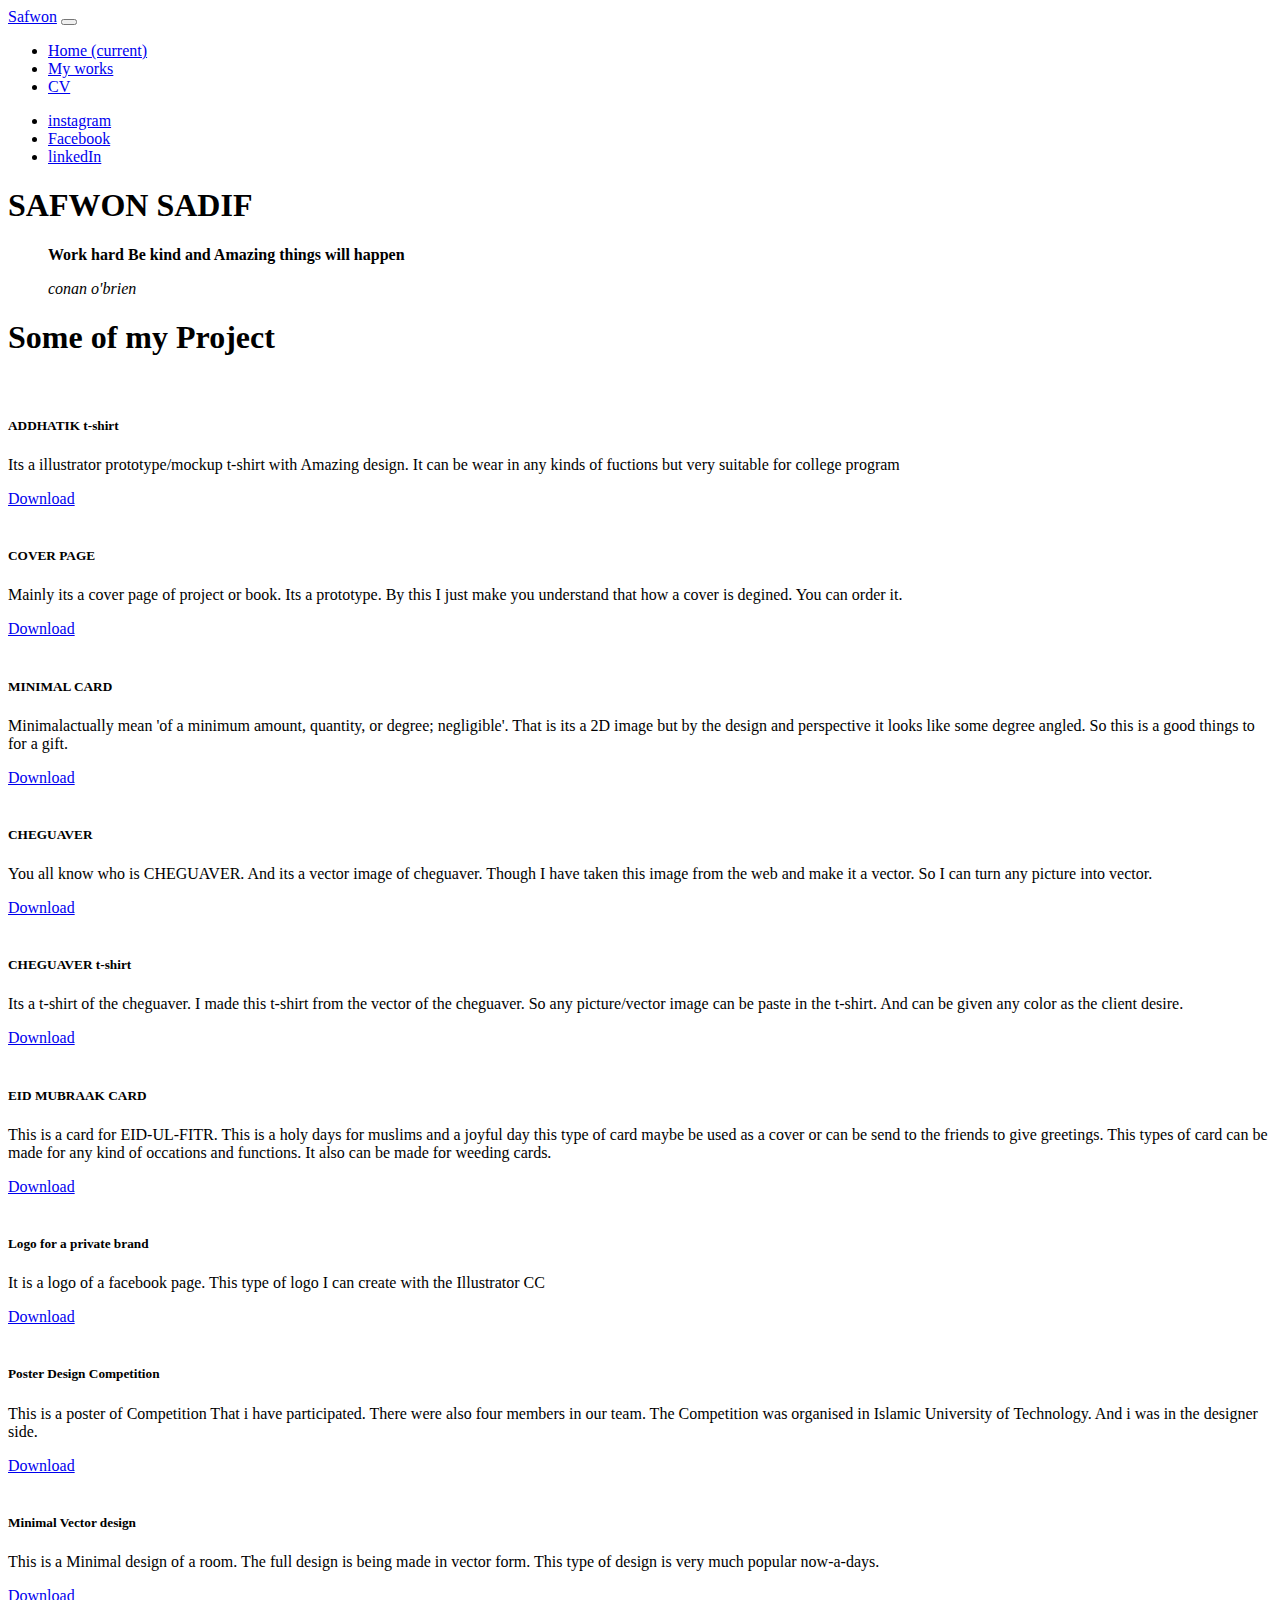
==== main.html @ c3ce4a10 "changed the route of html" ====
<!Doctype html>
<html lang="en">

<head>
    <meta charset="utf-8">
    <meta name="viewport" content="width=device-width, initial-scale=1, shrink-to-fit=no">

    <link rel="stylesheet" type="text/css" href="./css/bootstrap.min.css">
    <script src="https://kit.fontawesome.com/8b96c9defd.js" crossorigin="anonymous"></script>

    <script src="jquery-3.4.1.min.js"></script>
    <script src="./js/bootstrap.js"></script>
    <link rel="stylesheet" type="text/css" href="main_css.css">




    <title>main</title>
</head>

<body>
    <nav class="navbar navbar-expand-sm navbar-dark bg-dark">
        <div class="container">

            <a class="navbar-brand " href="#"><i class="fas fa-pen-nib pr-2"></i></i>Safwon</a>
            <button class="navbar-toggler" type="button" data-toggle="collapse" data-target="#navbarSupportedContent"
                aria-controls="navbarSupportedContent" aria-expanded="true" aria-label="Toggle navigation">
                <span class="navbar-toggler-icon"></span>
            </button>

            <div class="collapse navbar-collapse" id="navbarSupportedContent">
                <ul class="navbar-nav mr-auto">
                    <li class="nav-item">
                        <a class="nav-link" href="index.html">Home <span class="sr-only">(current)</span></a>
                    </li>
                    <li class="nav-item active">
                        <a class="nav-link" href="#"></span>My works</a>
                    </li>
                    <li class="nav-item ">
                        <a class="nav-link" href="my_cv.html"></span>CV</a>
                    </li>



                </ul>
                <ul class="navbar-nav  justify-content-end">
                    <li class="nav-item">
                        <a href="https://www.instagram.com/safwon_sadif/"
                            class="btn btn-danger btn-sm active mr-2 mb-2">instagram</a>
                    </li>
                    <li class="nav-item">
                        <a href="https://www.facebook.com/safwon.sadif" class="btn btn-primary btn-sm active mr-2 mb-2"
                            aria-pressed="true">Facebook
                        </a>
                    </li>
                    <li class="nav-item">
                        <a href="https://www.linkedin.com/in/safwon-sadif-aa7b77179"
                            class="btn btn-info btn-sm active">linkedIn</a>
                    </li>

                </ul>


            </div>
    </nav>

    <section id="header" class="jumbotron text-center ">
        <h1 class="display-3 ">SAFWON SADIF</h1>

        <blockquote class="blockquote text-center">
            <p class="mb-0 "> <b>Work hard Be kind and Amazing things will happen</b> </p>
            <footer class="blockquote-footer"> <cite title="Source Title">conan o'brien</cite>
            </footer>
        </blockquote>
    </section>
    <div class="container">
        <h1 class="text-center marg text-info ">Some of my Project</h1>

    </div>

    <section>
        <div class="container">
            <div class="row" id="flex">
                <div class="col-lg-4 mb-3">
                    <div class="card">
                        <img class="card-img-top" src="./illustrator/Addhatik black.png" alt="">

                        <div class="card-body">
                            <h5 class="card-title bg-warning">ADDHATIK t-shirt</h5>
                            <p class="card-text">Its a illustrator prototype/mockup t-shirt with Amazing design. It can
                                be
                                wear in any kinds of fuctions but very suitable for college program </p>
                            <a href="./illustrator/Addhatik black.png" class=" btn btn-outline-success btn-sm"
                                download="Addhatik black">Download</a>
                            <a href="#" class="btn btn-outline-danger "><i class="far fa-heart"></i></a>
                        </div>
                    </div>
                </div>
                <div class="col-lg-4 mb-3">
                    <div class="card">
                        <img class=" card-img-top" src="./illustrator/cover.jpg" alt="">
                        <div class="card-body">
                            <h5 class="card-title bg-warning">COVER PAGE</h5>
                            <p class="card-text"> Mainly its a cover page of project or book. Its a prototype. By this I
                                just make you
                                understand that how a cover is degined. You can order it. </p>
                            <a href="./illustrator/cover.jpg" class="btn btn-outline-success btn-sm"
                                download="cover">Download</a>
                            <a href="#" class="btn btn-outline-danger "><i class="far fa-heart"></i></a>
                        </div>
                    </div>
                </div>
                <div class="col-lg-4 mb-3">
                    <div class="card">
                        <img class="card-img-top " src="./illustrator/GOOD MORNING.png" alt="">
                        <div class="card-body">
                            <h5 class="card-title bg-warning">MINIMAL CARD</h5>
                            <p class="card-text ">Minimalactually mean 'of a minimum amount, quantity, or degree;
                                negligible'. That is its a 2D
                                image but by the design and perspective it looks like some degree angled. So this is a
                                good things to for a gift.
                            </p>
                            <a href="./illustrator/GOOD MORNING.png" class="btn btn-outline-success btn-sm"
                                download="GOOD MORNING">Download</a>
                            <a href="#" class="btn btn-outline-danger "><i class="far fa-heart"></i></a>
                        </div>
                    </div>
                </div>
                <div class="col-lg-4 mb-3">
                    <div class="card">
                        <img class="card-img-top " src="./illustrator/che guavar.png" alt="">
                        <div class="card-body">
                            <h5 class="card-title bg-warning">CHEGUAVER</h5>
                            <p class="card-text">You all know who is CHEGUAVER. And its a vector image of cheguaver.
                                Though I have taken
                                this image from the web and make it a vector. So I can turn any picture into vector.
                            </p>
                            <a href="./illustrator/che guavar.png" class="btn btn-outline-success btn-sm"
                                download="che guavar">Download</a>
                            <a href="#" class="btn btn-outline-danger "><i class="far fa-heart"></i></a>
                        </div>
                    </div>
                </div>
                <div class="col-lg-4 mb-3">
                    <div class="card">
                        <img class="card-img-top " src="./illustrator/White CHEGUAVER.png" alt="">
                        <div class="card-body">
                            <h5 class="card-title bg-warning">CHEGUAVER t-shirt</h5>
                            <p class="card-text"> Its a t-shirt of the cheguaver. I made this t-shirt from the vector of
                                the cheguaver.
                                So any picture/vector image can be paste in the t-shirt. And can be given any color as
                                the client desire. </p>
                            <a href="./illustrator/White CHEGUAVER.png" class="btn btn-outline-success btn-sm"
                                download="White CHEGUAVER">Download</a>
                            <a href="#" class="btn btn-outline-danger "><i class="far fa-heart"></i></a>
                        </div>
                    </div>
                </div>
                <div class="col-lg-4 mb-3">
                    <div class="card">
                        <img class="card-img-top " src="./illustrator/eid mubarak to all.jpg" alt="">
                        <div class="card-body">
                            <h5 class="card-title bg-warning">EID MUBRAAK CARD</h5>
                            <p class="card-text">This is a card for EID-UL-FITR. This is a holy days for muslims and a
                                joyful day
                                this type of card maybe be used as a cover or can be send to the friends to give
                                greetings. This types of card can be made for any kind of occations and functions. It
                                also can
                                be made for weeding cards. </p>
                            <a href="./illustrator/eid mubarak to all.jpg" class="btn btn-outline-success btn-sm"
                                download="Eid mubarak">Download</a>
                            <a href="#" class="btn btn-outline-danger "><i class="far fa-heart"></i></a>
                        </div>
                    </div>
                </div>
                <div class="col-lg-4 mb-3">
                    <div class="card">
                        <img class="card-img-top " src="./illustrator/logotech.png" alt="">
                        <div class="card-body">
                            <h5 class="card-title bg-warning">Logo for a private brand</h5>
                            <p class="card-text"> It is a logo of a facebook page.
                                This type of logo I can create with the Illustrator CC </p>
                            <a href="./illustrator/White CHEGUAVER.png" class="btn btn-outline-success btn-sm"
                                download="White CHEGUAVER">Download</a>
                            <a href="#" class="btn btn-outline-danger "><i class="far fa-heart"></i></a>
                        </div>
                    </div>
                </div>
                <div class="col-lg-4 mb-3">
                    <div class="card">
                        <img class="card-img-top " src="./illustrator/poster.jpg" alt="">
                        <div class="card-body">
                            <h5 class="card-title bg-warning">Poster Design Competition</h5>
                            <p class="card-text"> This is a poster of Competition That i have participated.
                                There were also four members in our team. The Competition was organised in
                                Islamic University of Technology. And i was in the designer side.
                            </p>
                            <a href="./illustrator/White CHEGUAVER.png" class="btn btn-outline-success btn-sm"
                                download="White CHEGUAVER">Download</a>
                            <a href="#" class="btn btn-outline-danger "><i class="far fa-heart"></i></a>
                        </div>
                    </div>
                </div>
                <div class="col-lg-4 mb-3">
                    <div class="card">
                        <img class="card-img-top " src="./illustrator/vertor_design.jpg" alt="">
                        <div class="card-body">
                            <h5 class="card-title bg-warning">Minimal Vector design</h5>
                            <p class="card-text"> This is a Minimal design of a room.
                                The full design is being made in vector form. This type of design is very much
                                popular now-a-days. </p>
                            <a href="./illustrator/White CHEGUAVER.png" class="btn btn-outline-success btn-sm"
                                download="White CHEGUAVER">Download</a>
                            <a href="#" class="btn btn-outline-danger "><i class="far fa-heart"></i></a>
                        </div>
                    </div>
                </div>


            </div>

        </div>
    </section>




    <footer class="display-7 bottomline">© 2020 | SAFWON SADIF RAHMAN</footer>

</body>

</html>
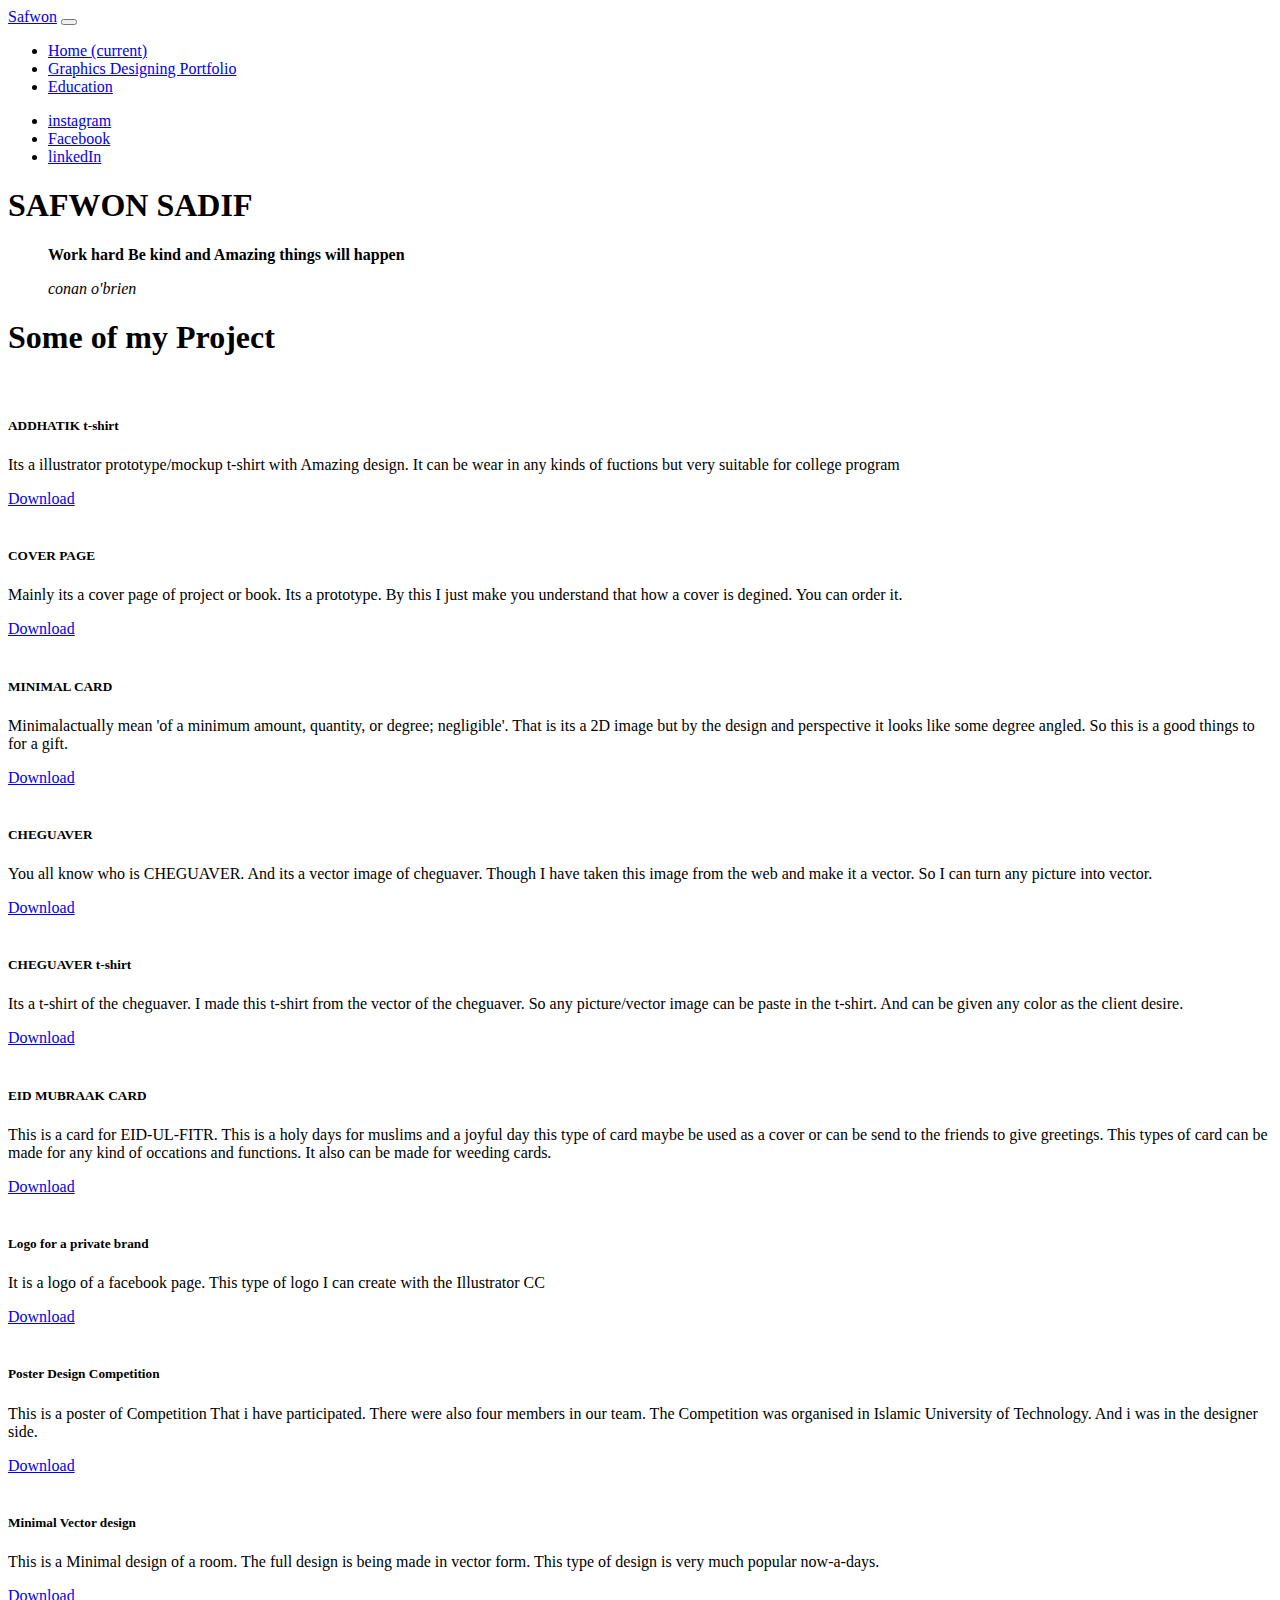
==== commit de2d7738: "Added pdf and update index page" ====
--- a/main.html
+++ b/main.html
@@ -34,10 +34,10 @@
                         <a class="nav-link" href="index.html">Home <span class="sr-only">(current)</span></a>
                     </li>
                     <li class="nav-item active">
-                        <a class="nav-link" href="#"></span>My works</a>
+                        <a class="nav-link" href="#"></span>Graphics Designing Portfolio</a>
                     </li>
                     <li class="nav-item ">
-                        <a class="nav-link" href="my_cv.html"></span>CV</a>
+                        <a class="nav-link" href="my_cv.html"></span>Education</a>
                     </li>
 
 
@@ -54,7 +54,7 @@
                         </a>
                     </li>
                     <li class="nav-item">
-                        <a href="https://www.linkedin.com/in/safwon-sadif-aa7b77179"
+                        <a href="https://www.linkedin.com/in/safwon-sadif-aa7b77179/"
                             class="btn btn-info btn-sm active">linkedIn</a>
                     </li>
 
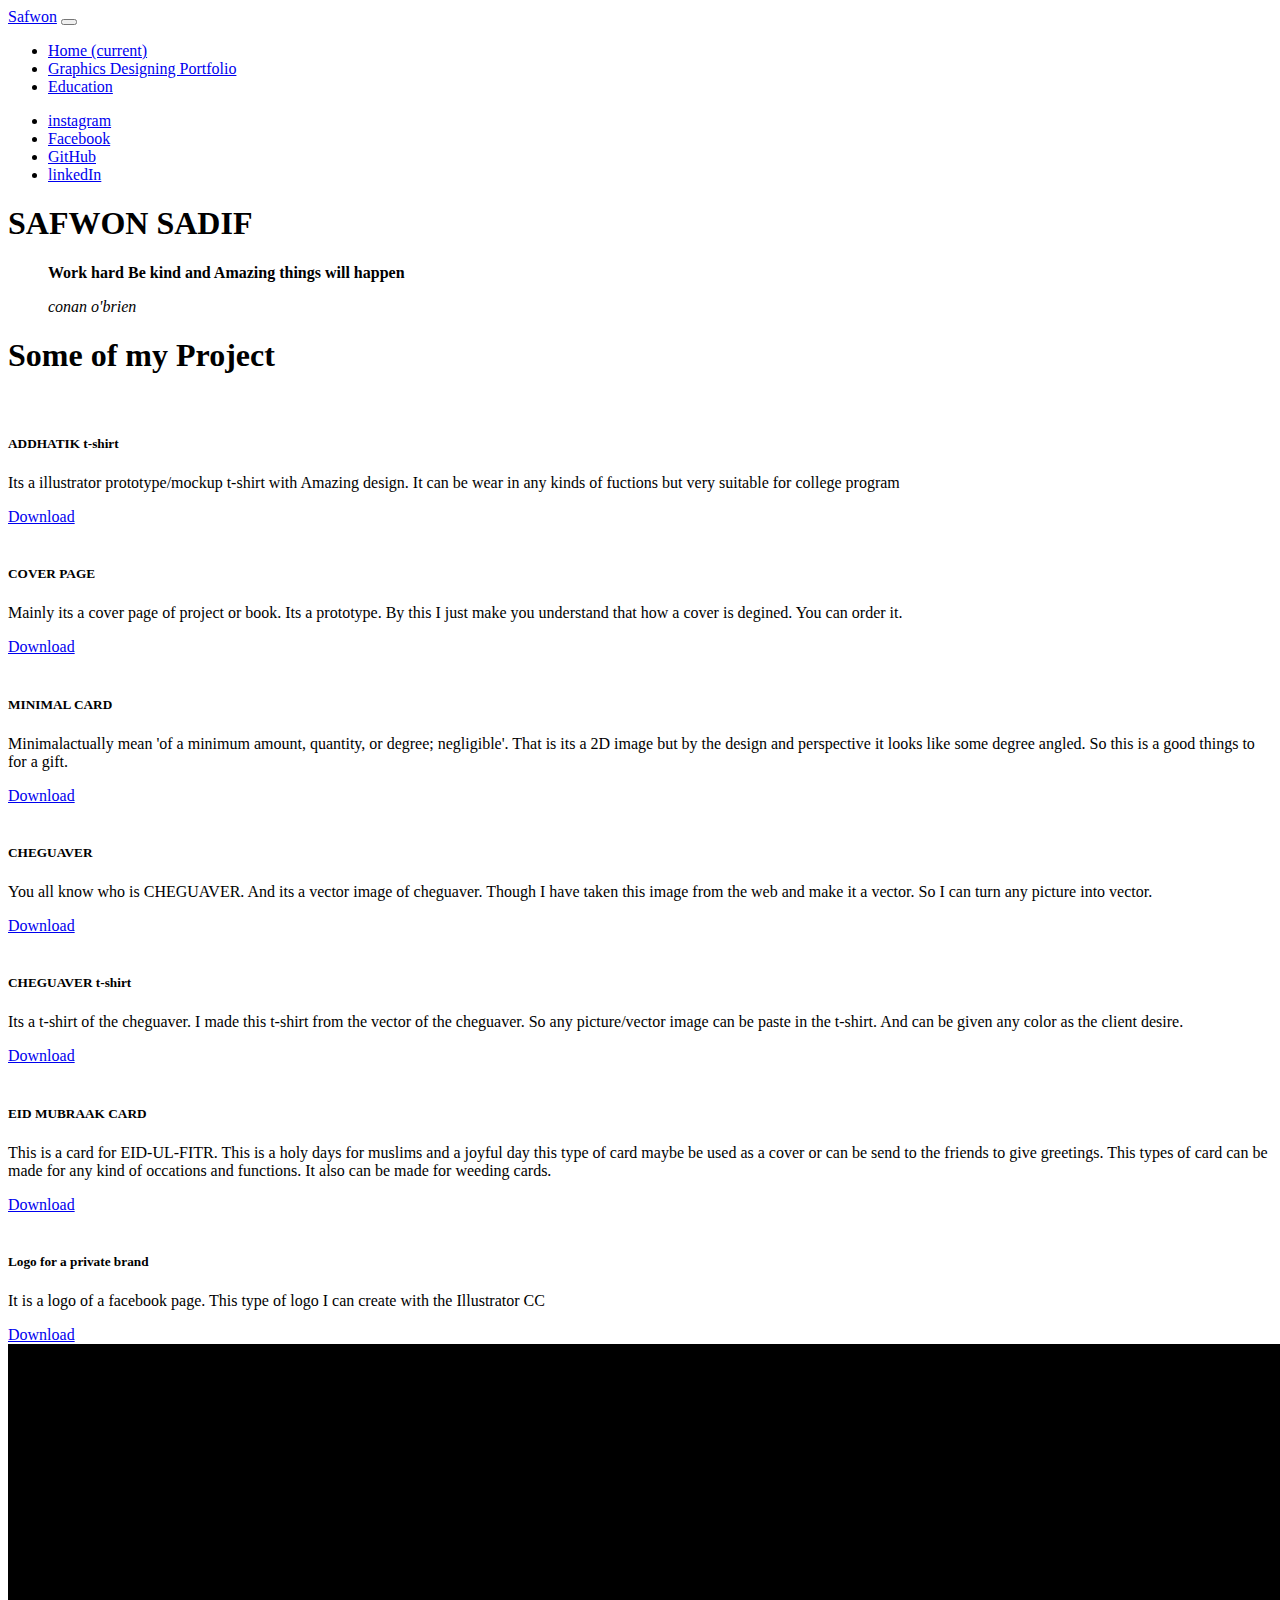
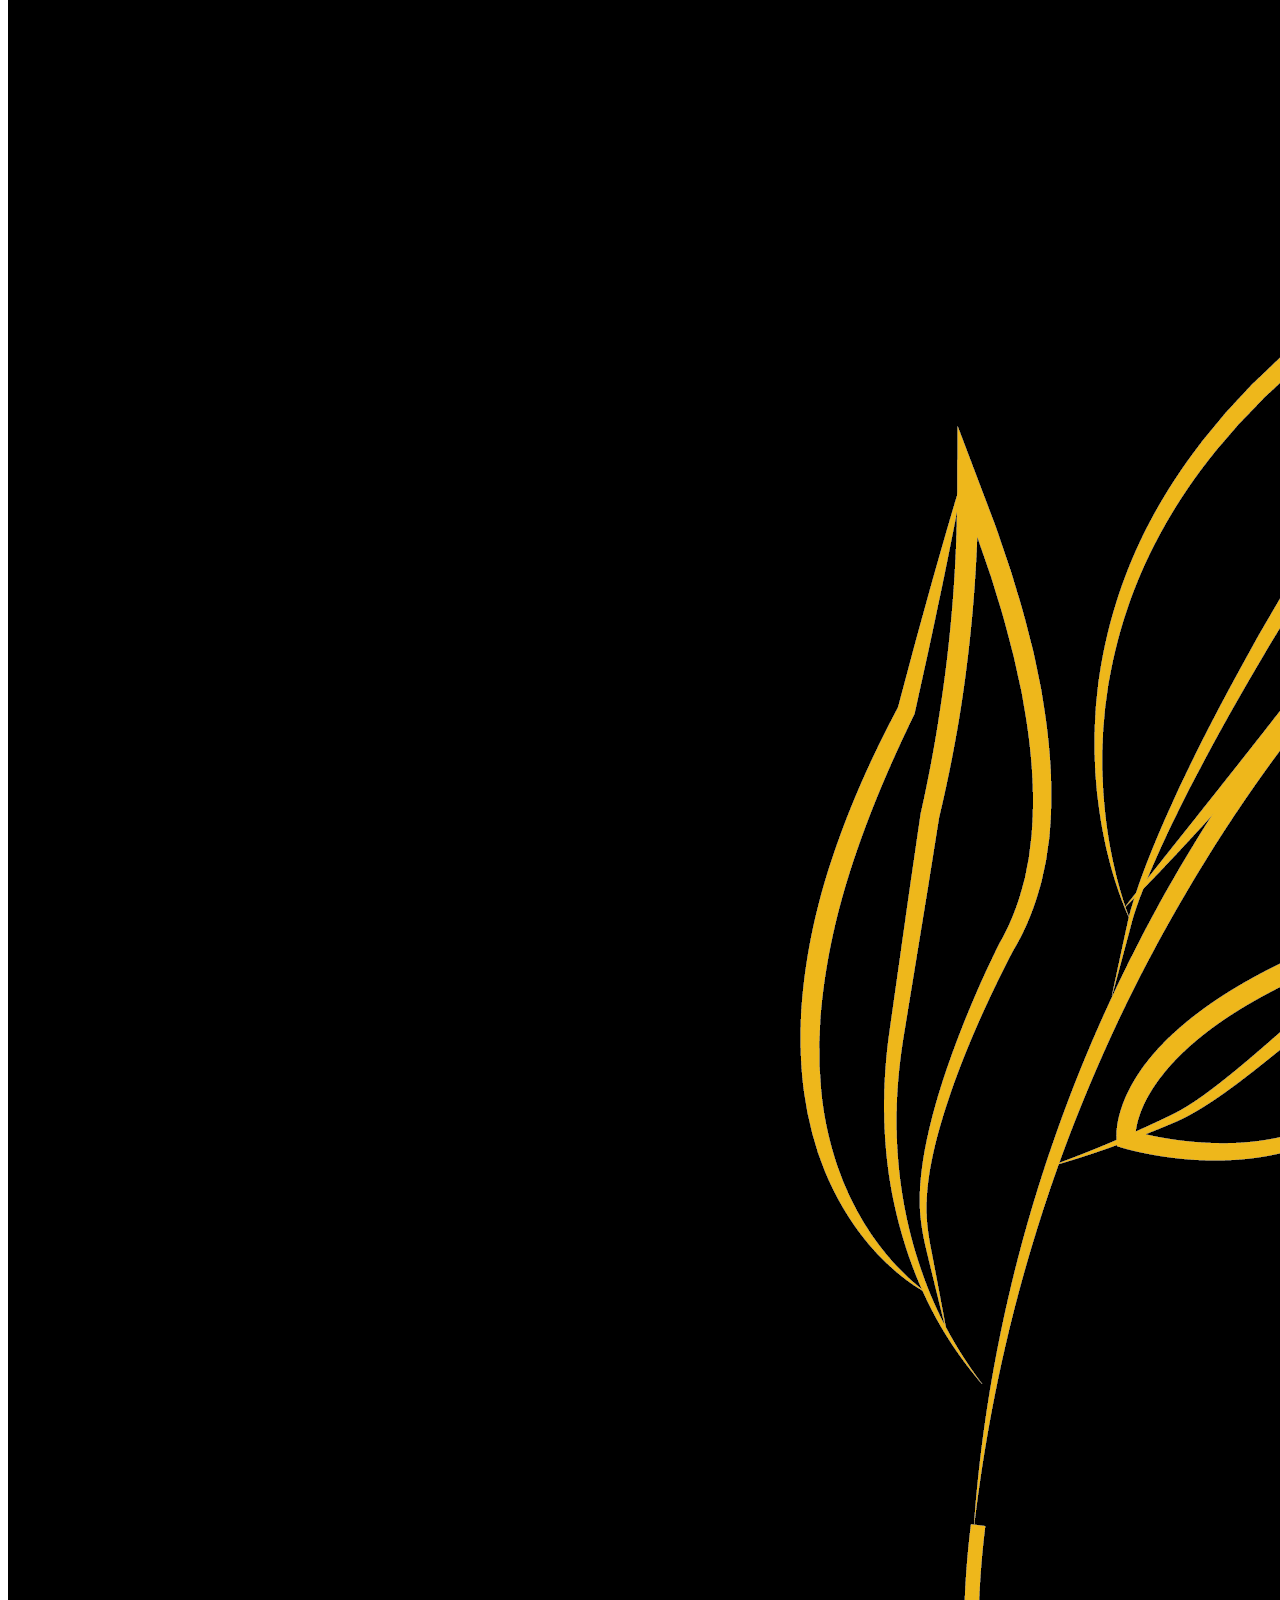
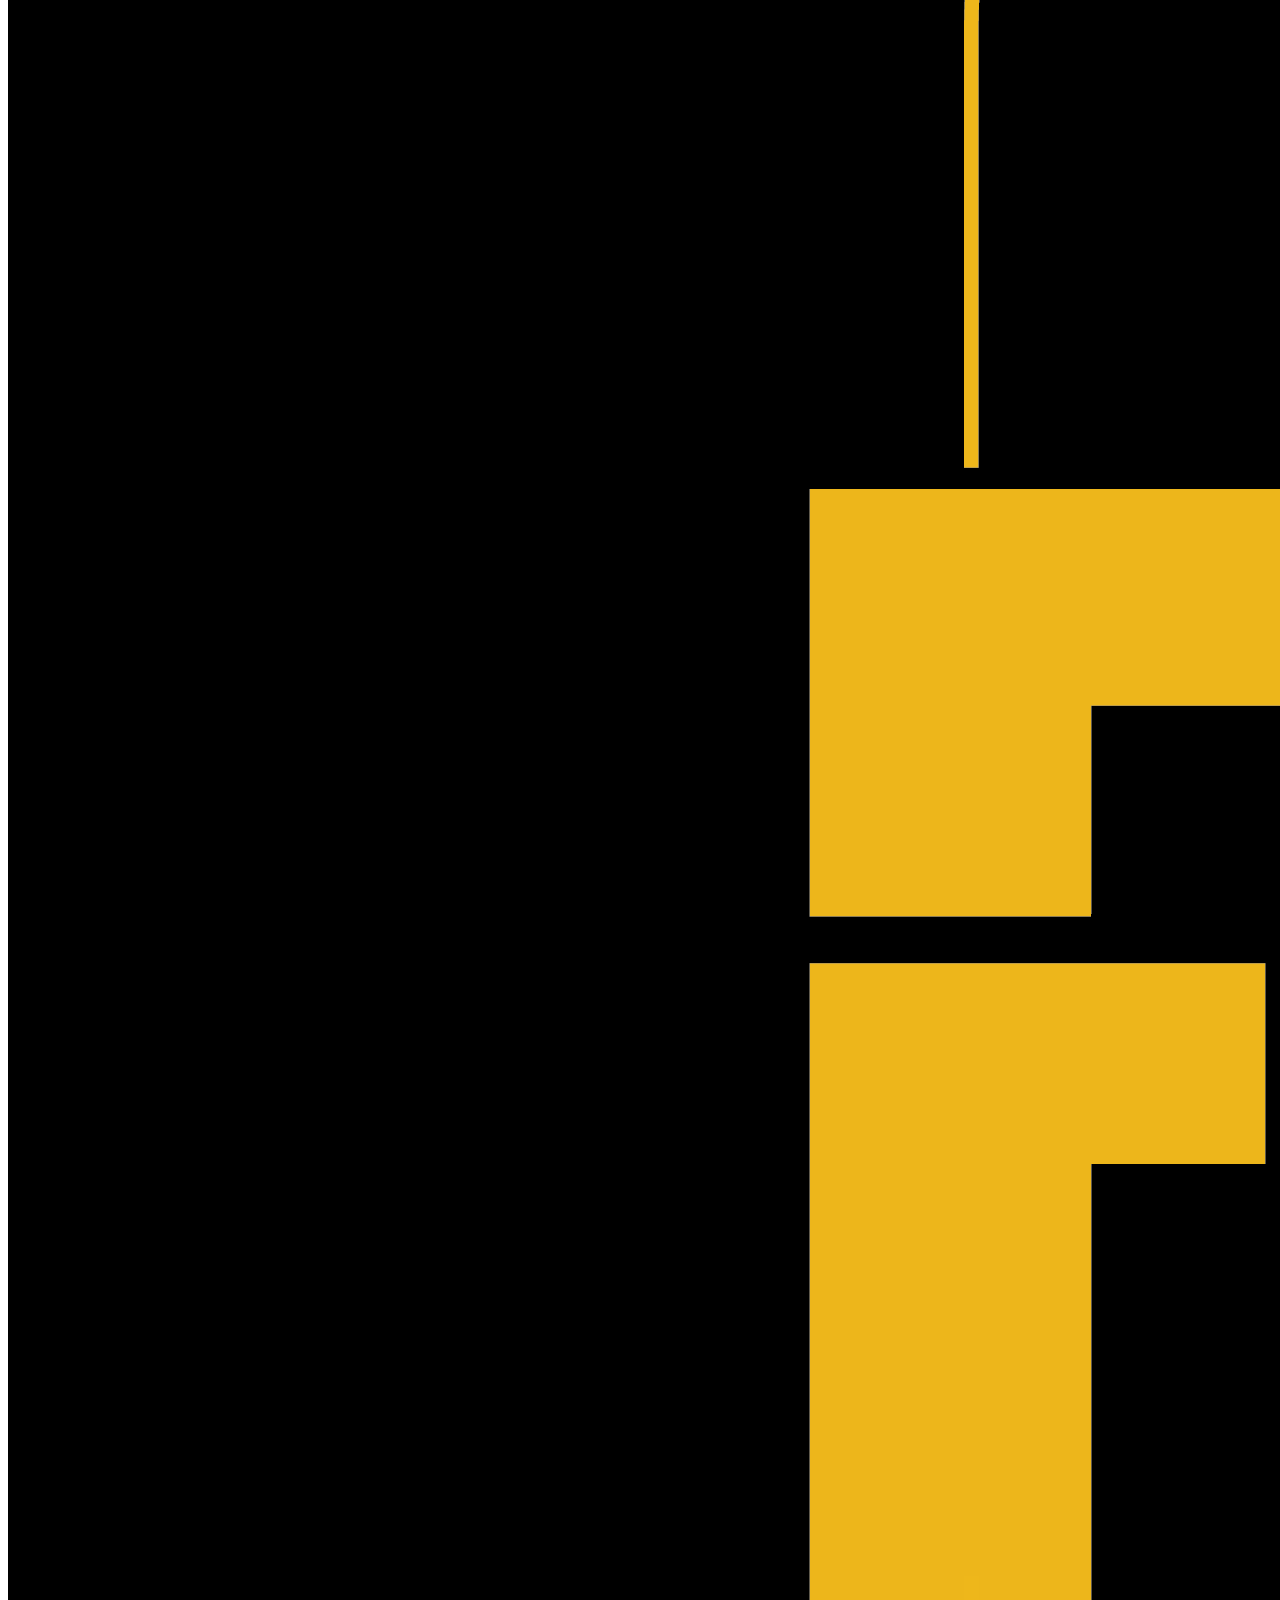
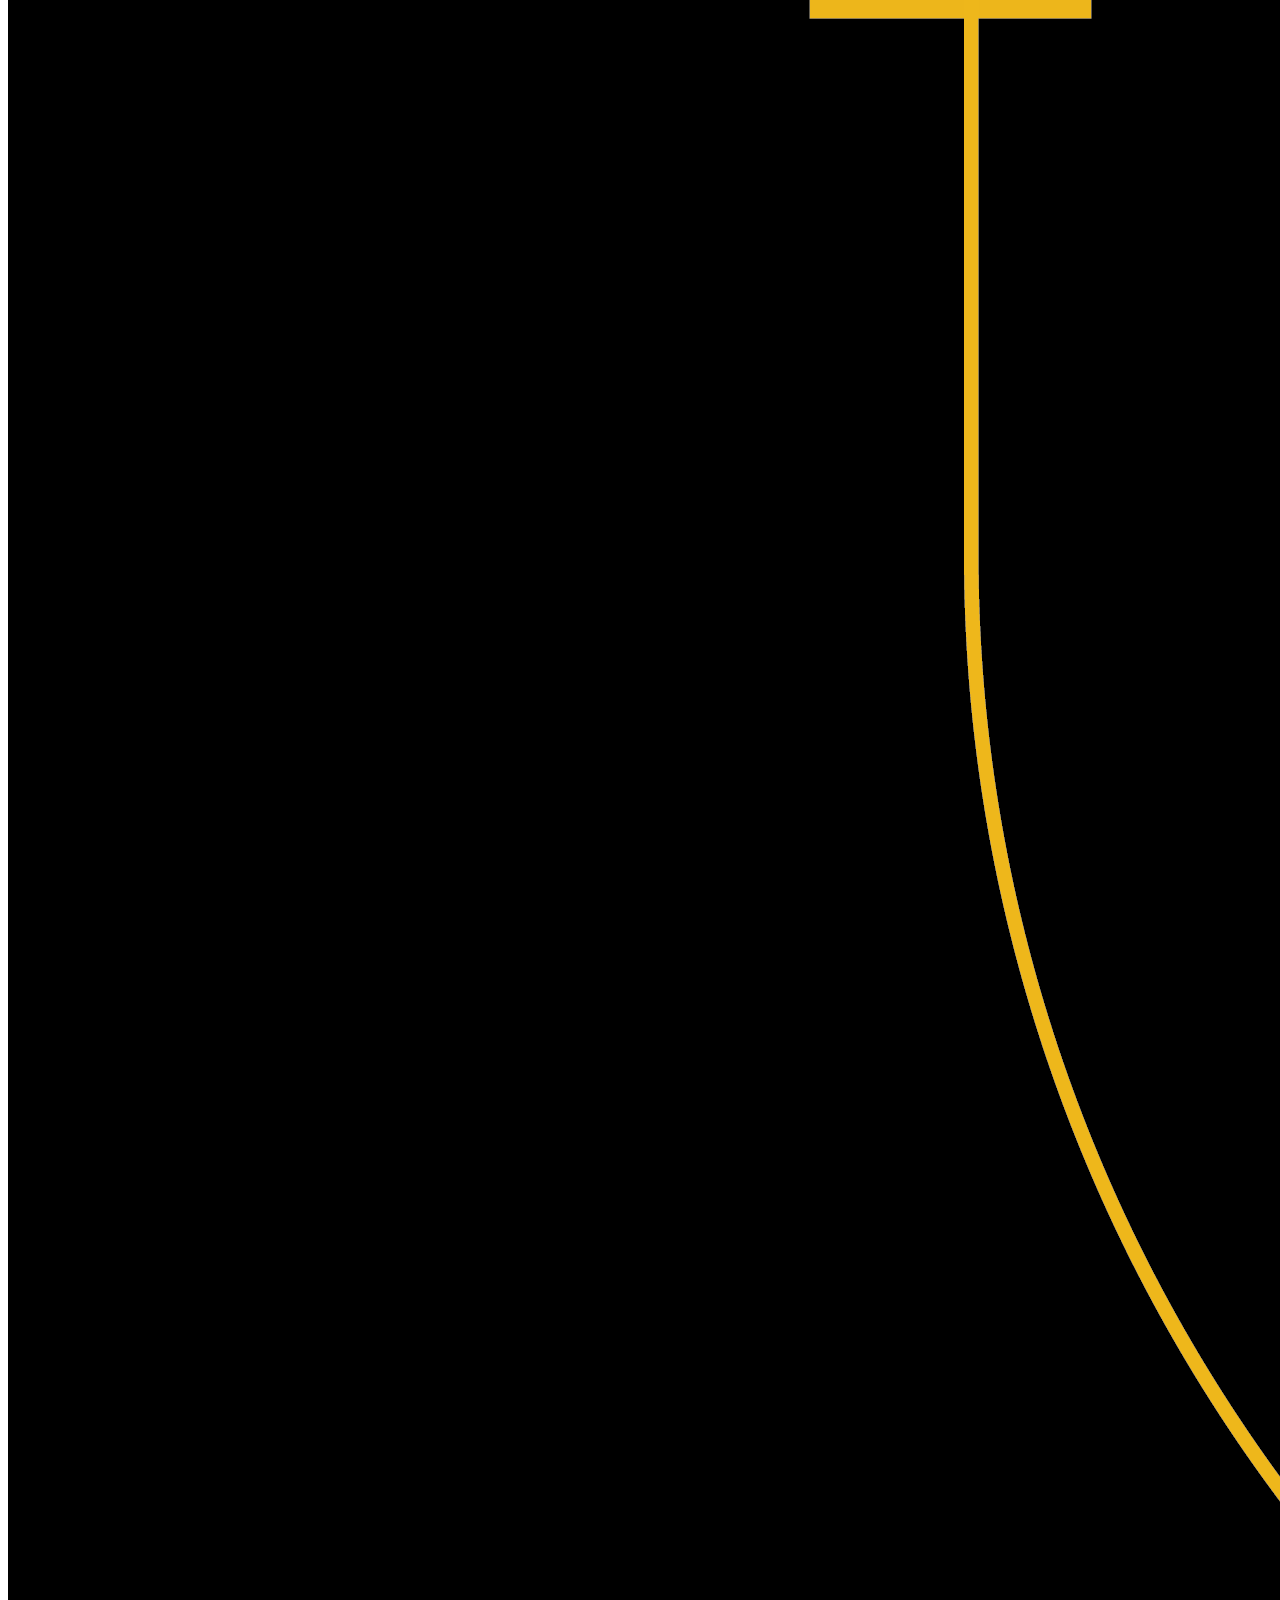
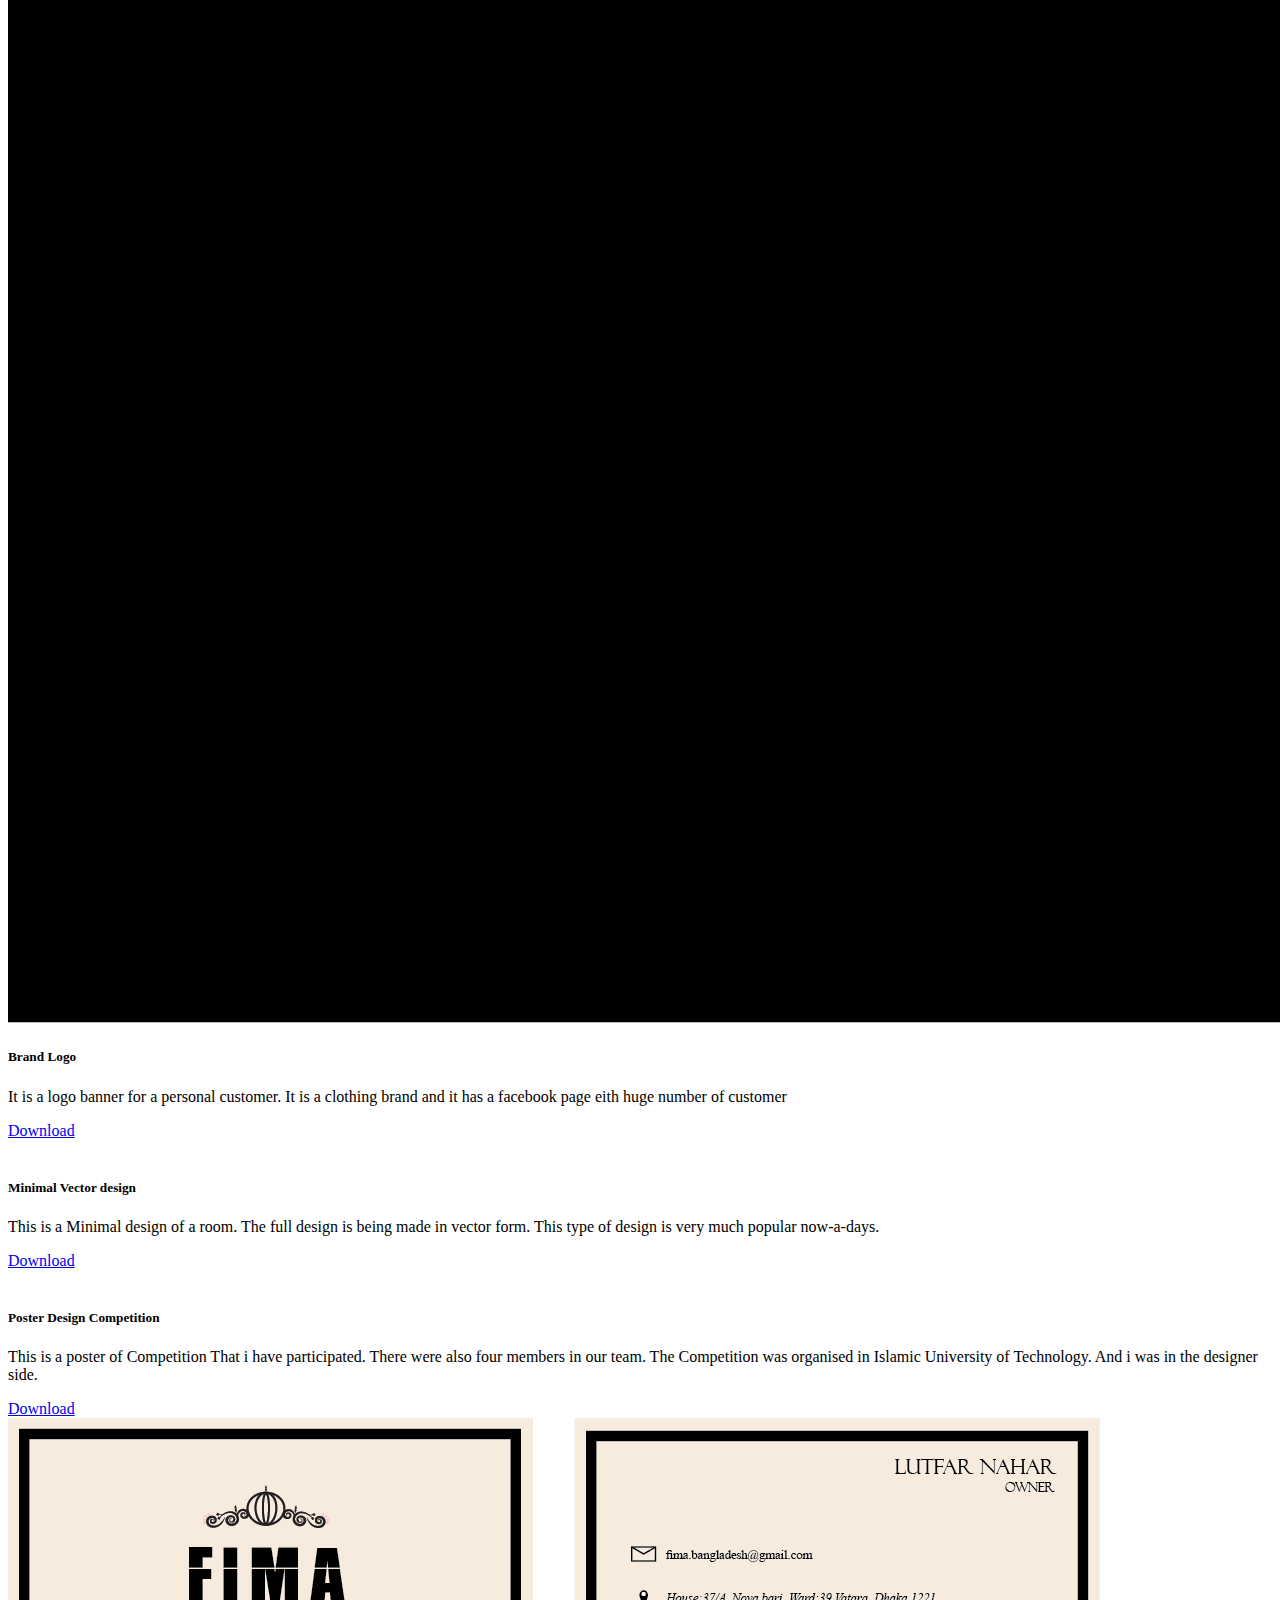
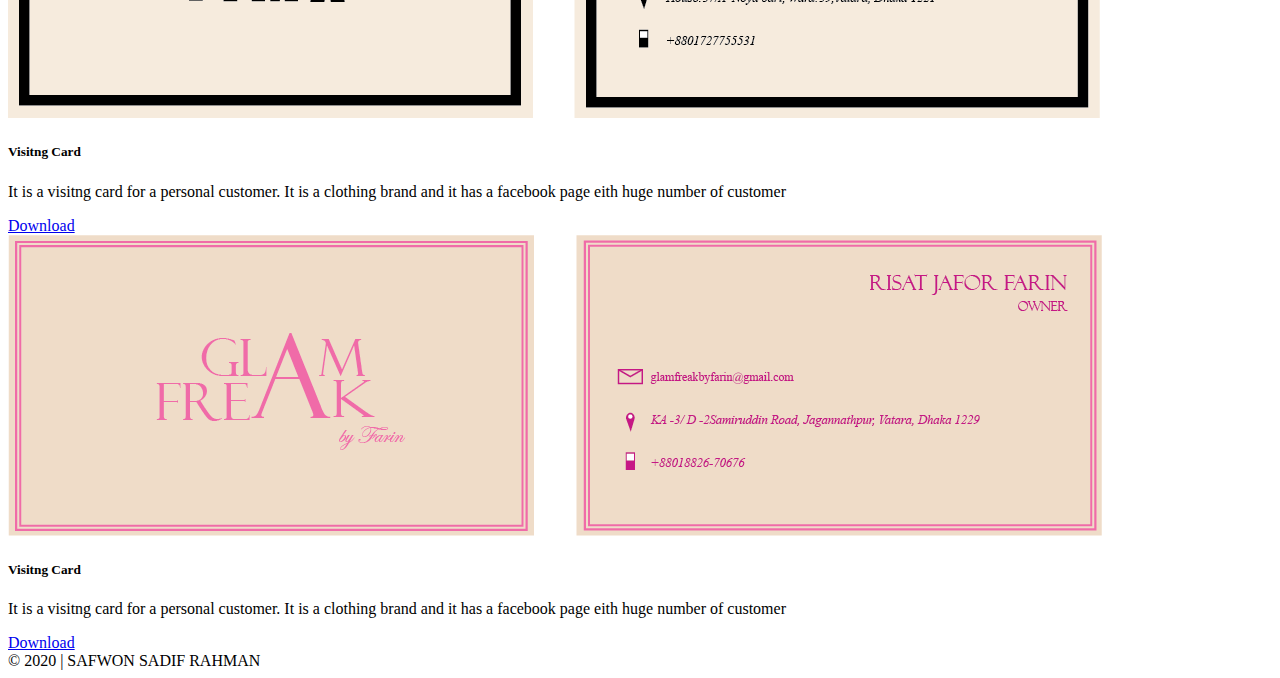
==== commit a627d99f: "Added git link, added illustrator image" ====
--- a/main.html
+++ b/main.html
@@ -54,7 +54,11 @@
                         </a>
                     </li>
                     <li class="nav-item">
-                        <a href="https://www.linkedin.com/in/safwon-sadif-aa7b77179/"
+                        <a href="https://github.com/safwon?tab=repositories"
+                            class="btn btn-dark btn-sm active mr-2 mb-2">GitHub</a>
+                    </li>
+                    <li class="nav-item">
+                        <a href="https://www.linkedin.com/in/safwon-sadif-rahman-aa7b77179/"
                             class="btn btn-info btn-sm active">linkedIn</a>
                     </li>
 
@@ -126,6 +130,8 @@
                         </div>
                     </div>
                 </div>
+             
+
                 <div class="col-lg-4 mb-3">
                     <div class="card">
                         <img class="card-img-top " src="./illustrator/che guavar.png" alt="">
@@ -186,6 +192,34 @@
                         </div>
                     </div>
                 </div>
+               
+                <div class="col-lg-4 mb-3">
+                    <div class="card">
+                        <img class=" card-img-top" src="./illustrator/resize.png" alt="">
+                        <div class="card-body">
+                            <h5 class="card-title bg-warning">Brand Logo</h5>
+                            <p class="card-text"> It is a logo banner for a personal customer.
+                                It is a clothing brand and it has a facebook page eith huge number of customer </p>
+                            <a href="./illustrator/resize.png" class="btn btn-outline-success btn-sm"
+                                download="cover">Download</a>
+                            <a href="#" class="btn btn-outline-danger "><i class="far fa-heart"></i></a>
+                        </div>
+                    </div>
+                </div>
+                <div class="col-lg-4 mb-3">
+                    <div class="card">
+                        <img class="card-img-top " src="./illustrator/vertor_design.jpg" alt="">
+                        <div class="card-body">
+                            <h5 class="card-title bg-warning">Minimal Vector design</h5>
+                            <p class="card-text"> This is a Minimal design of a room.
+                                The full design is being made in vector form. This type of design is very much
+                                popular now-a-days. </p>
+                            <a href="./illustrator/White CHEGUAVER.png" class="btn btn-outline-success btn-sm"
+                                download="White CHEGUAVER">Download</a>
+                            <a href="#" class="btn btn-outline-danger "><i class="far fa-heart"></i></a>
+                        </div>
+                    </div>
+                </div>
                 <div class="col-lg-4 mb-3">
                     <div class="card">
                         <img class="card-img-top " src="./illustrator/poster.jpg" alt="">
@@ -203,14 +237,28 @@
                 </div>
                 <div class="col-lg-4 mb-3">
                     <div class="card">
-                        <img class="card-img-top " src="./illustrator/vertor_design.jpg" alt="">
-                        <div class="card-body">
-                            <h5 class="card-title bg-warning">Minimal Vector design</h5>
-                            <p class="card-text"> This is a Minimal design of a room.
-                                The full design is being made in vector form. This type of design is very much
-                                popular now-a-days. </p>
-                            <a href="./illustrator/White CHEGUAVER.png" class="btn btn-outline-success btn-sm"
-                                download="White CHEGUAVER">Download</a>
+                        <img class=" card-img-top" src="./illustrator/cardlogo.png" alt="">
+                        <div class="card-body">
+                            <h5 class="card-title bg-warning">Visitng Card</h5>
+                            <p class="card-text"> It is a visitng card for a personal customer.
+                                It is a clothing brand and it has a facebook page eith huge number of customer </p>
+                            <a href="./illustrator/cardlogo.png" class="btn btn-outline-success btn-sm"
+                                download="cover">Download</a>
+                            <a href="#" class="btn btn-outline-danger "><i class="far fa-heart"></i></a>
+                        </div>
+                    </div>
+                </div>
+
+
+                <div class="col-lg-4 mb-3">
+                    <div class="card">
+                        <img class=" card-img-top" src="./illustrator/glamfreak.png" alt="">
+                        <div class="card-body">
+                            <h5 class="card-title bg-warning">Visitng Card</h5>
+                            <p class="card-text"> It is a visitng card for a personal customer.
+                                It is a clothing brand and it has a facebook page eith huge number of customer </p>
+                            <a href="./illustrator/glamefreak.png" class="btn btn-outline-success btn-sm"
+                                download="cover">Download</a>
                             <a href="#" class="btn btn-outline-danger "><i class="far fa-heart"></i></a>
                         </div>
                     </div>
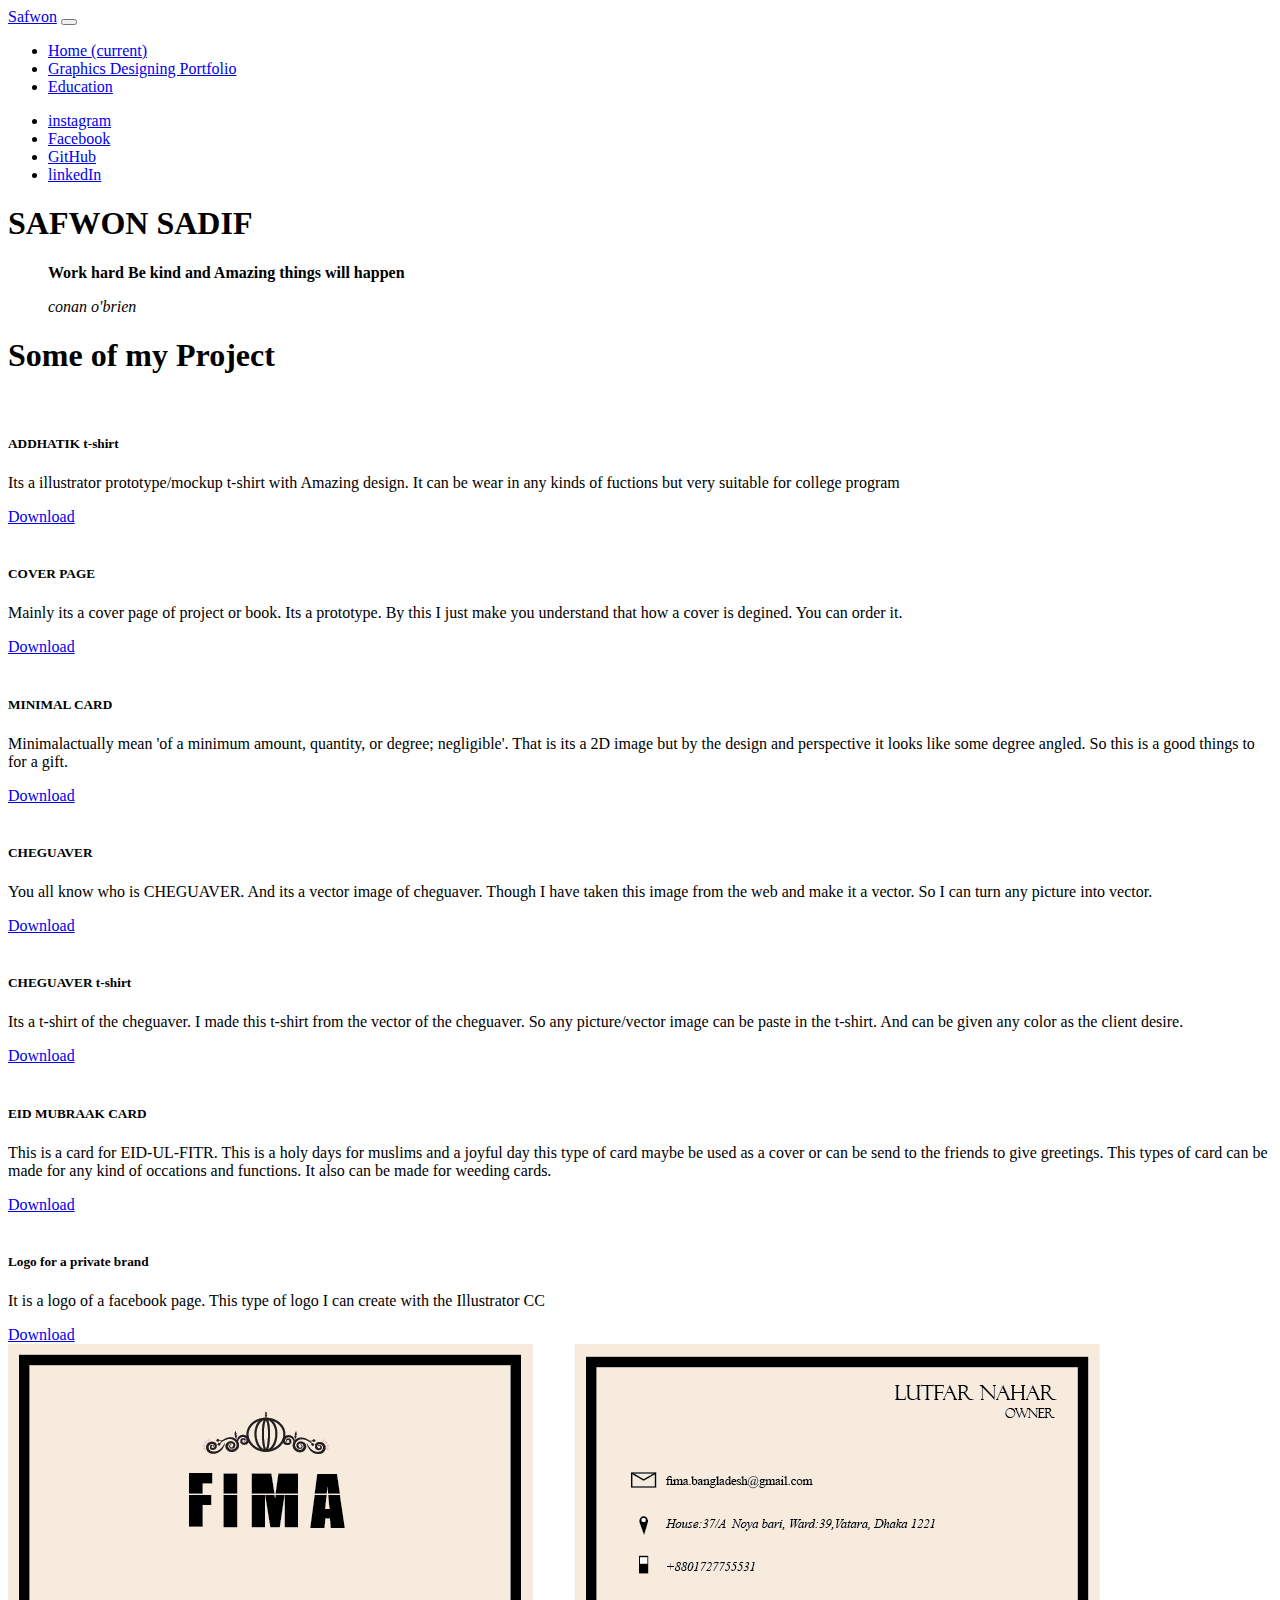
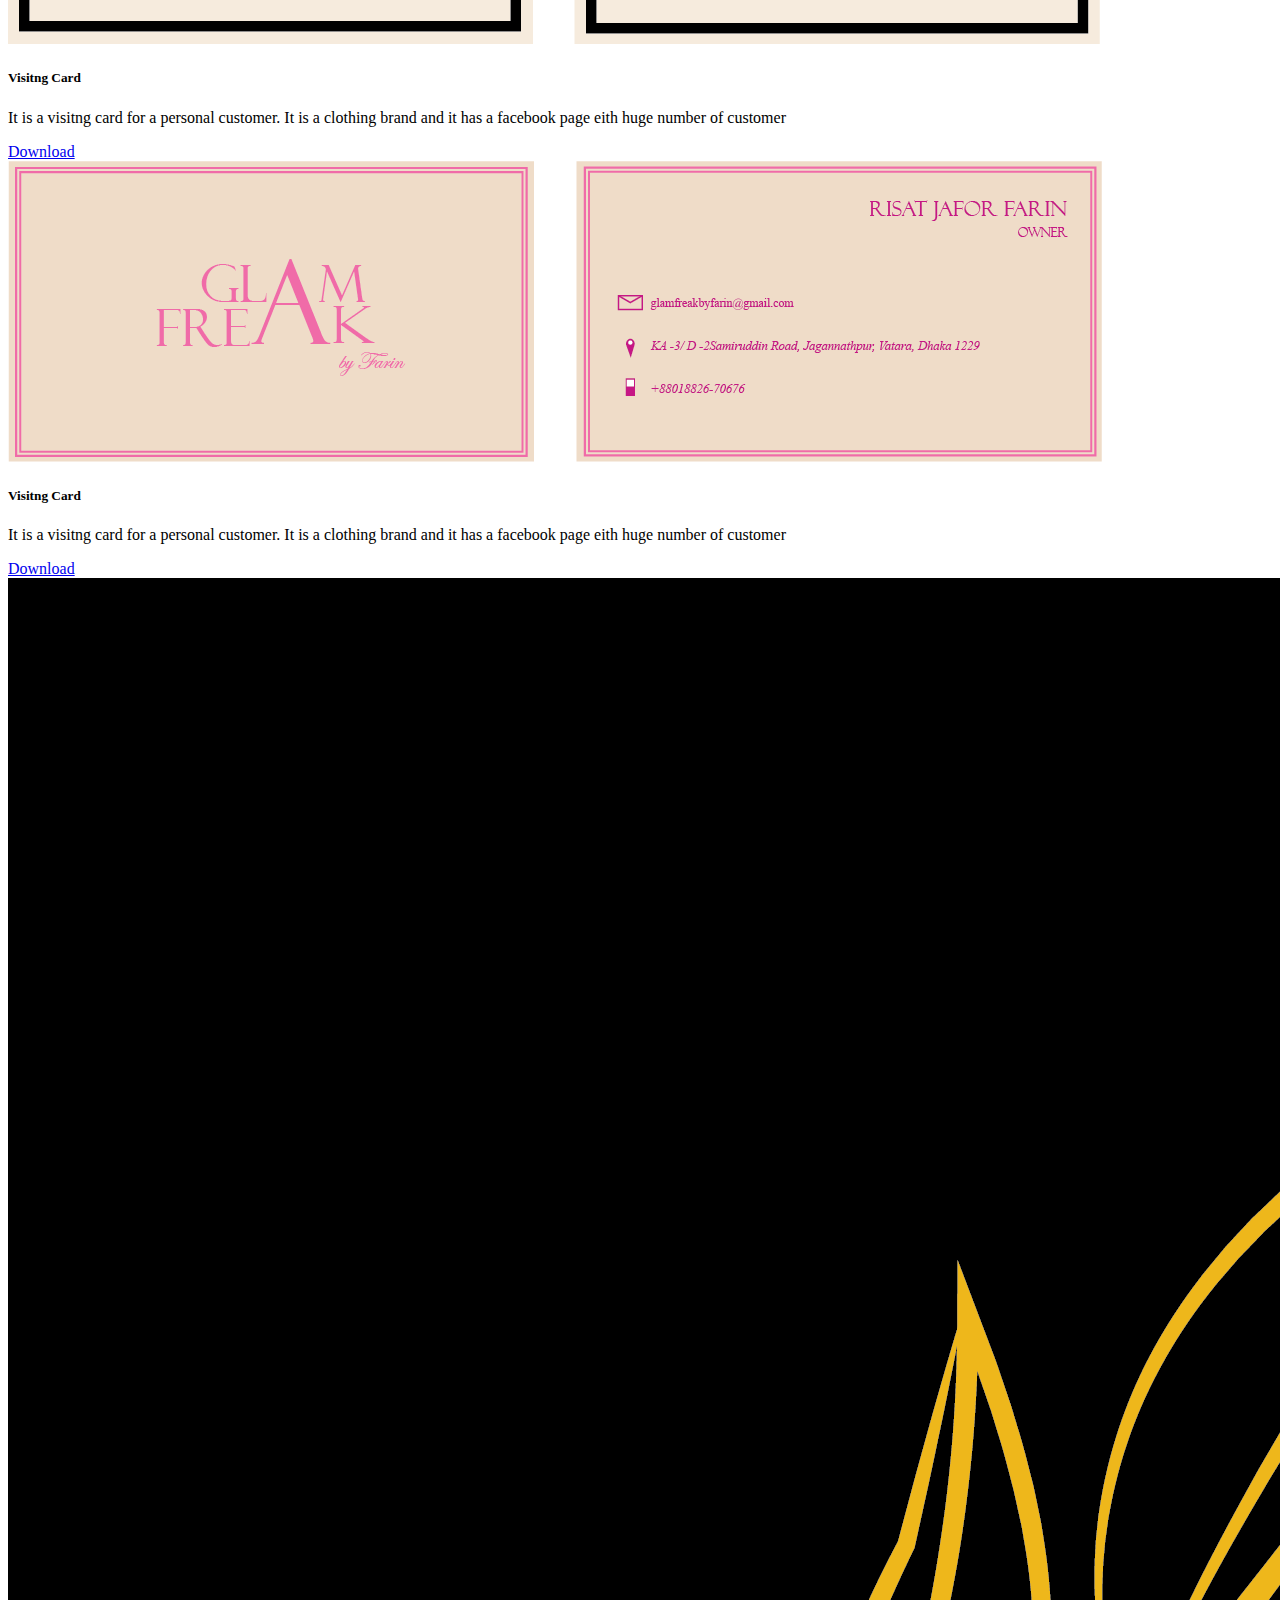
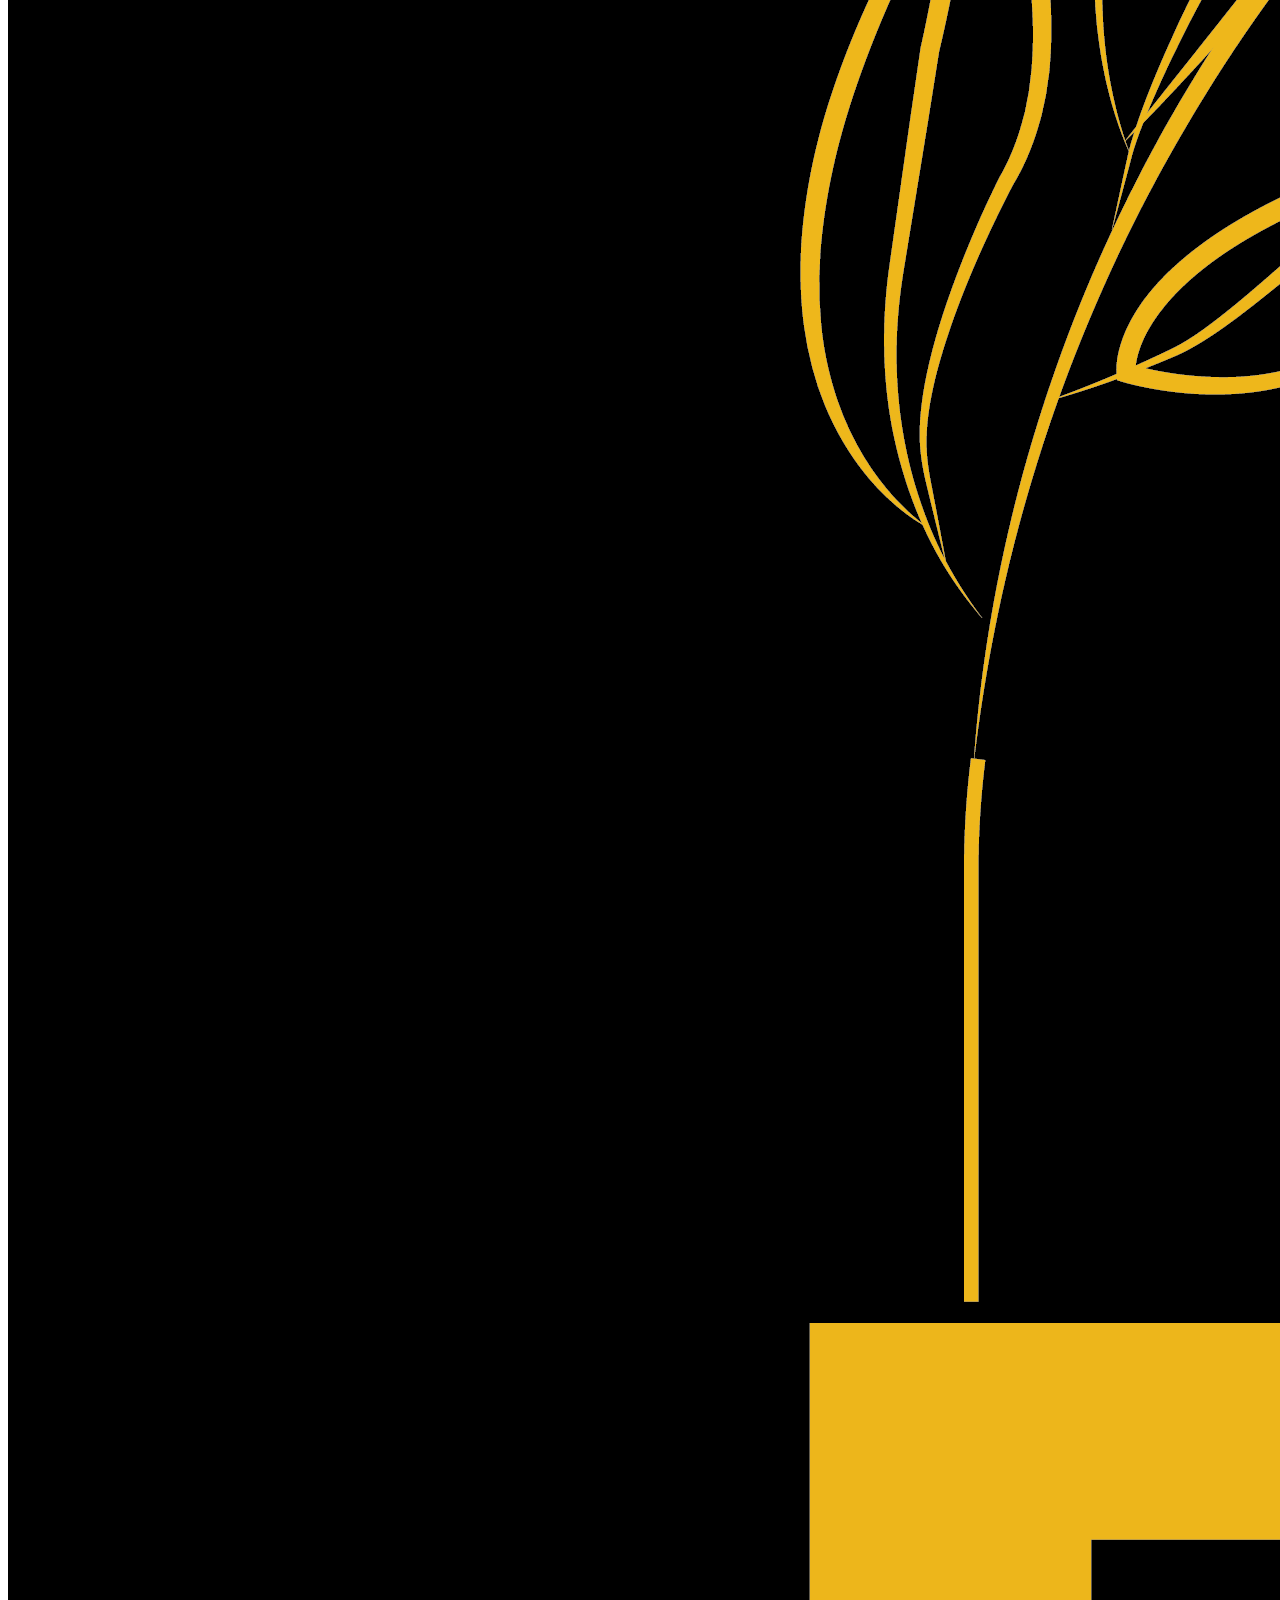
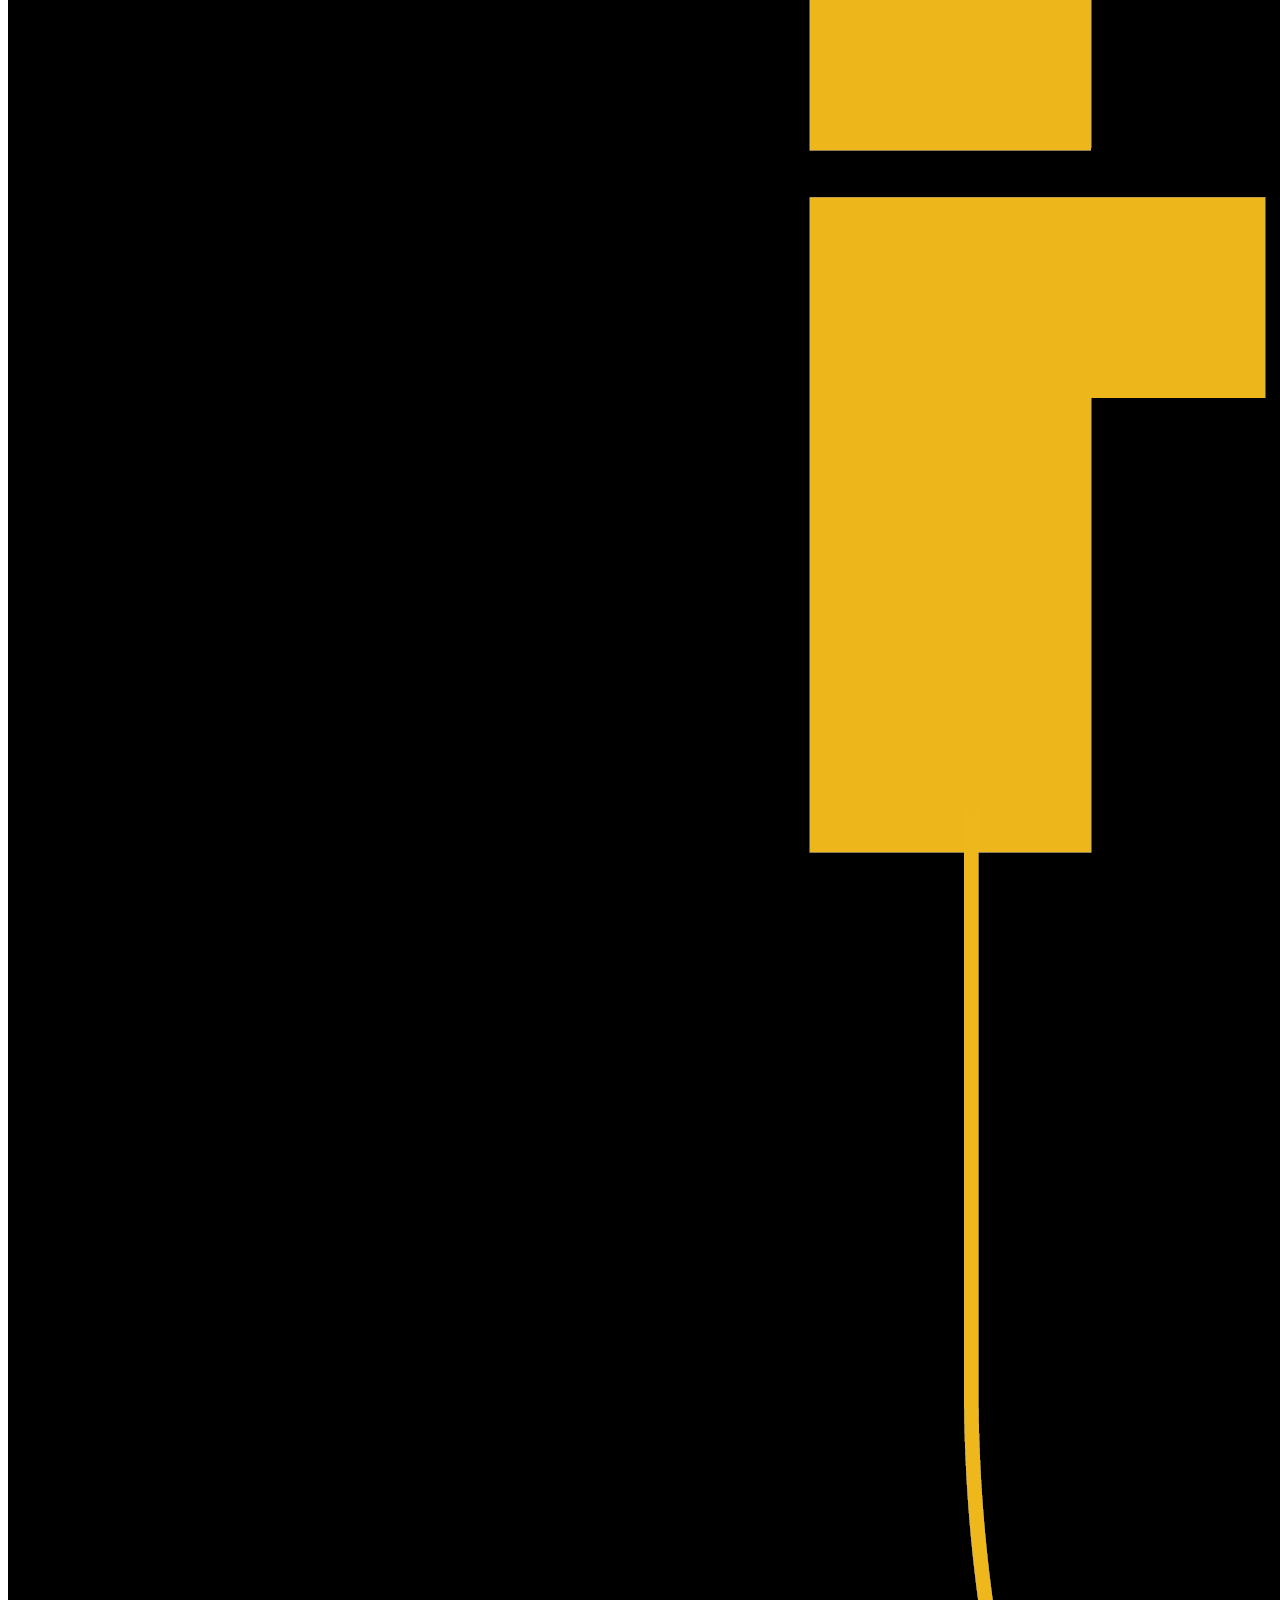
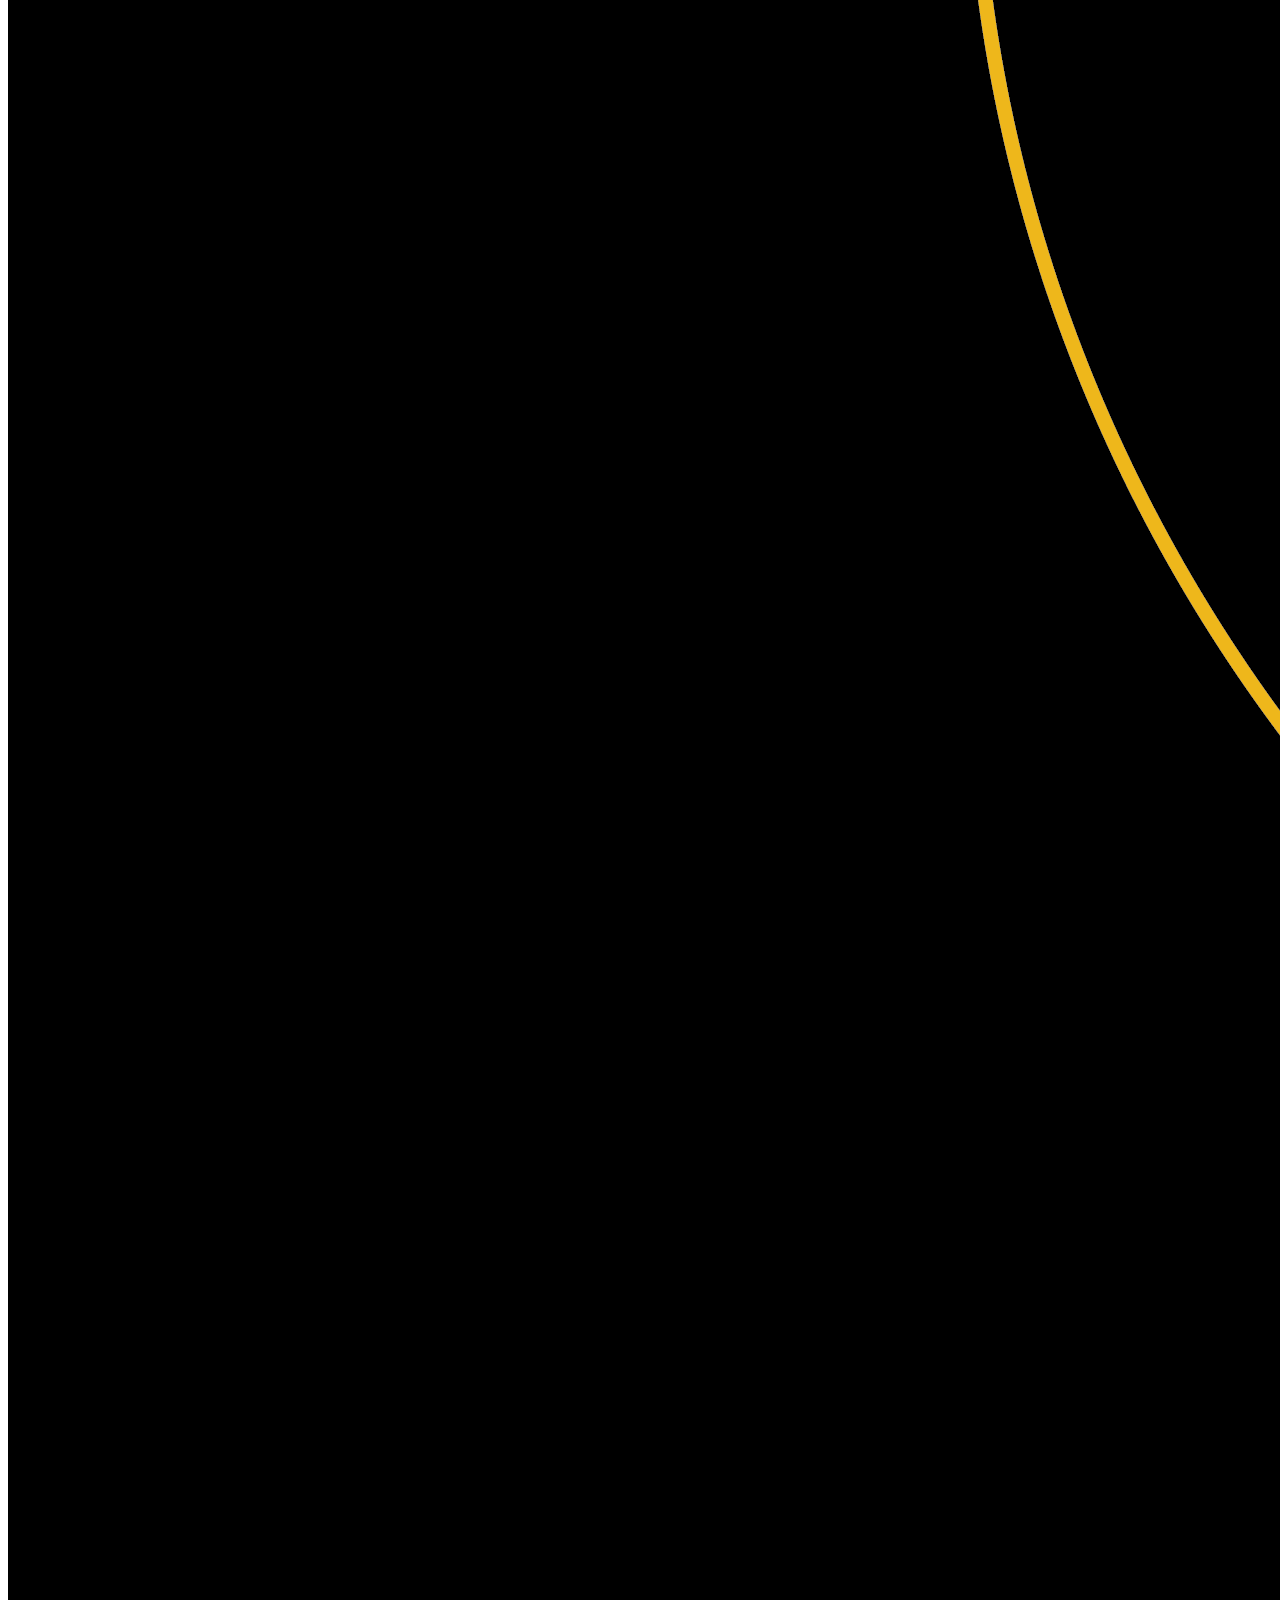
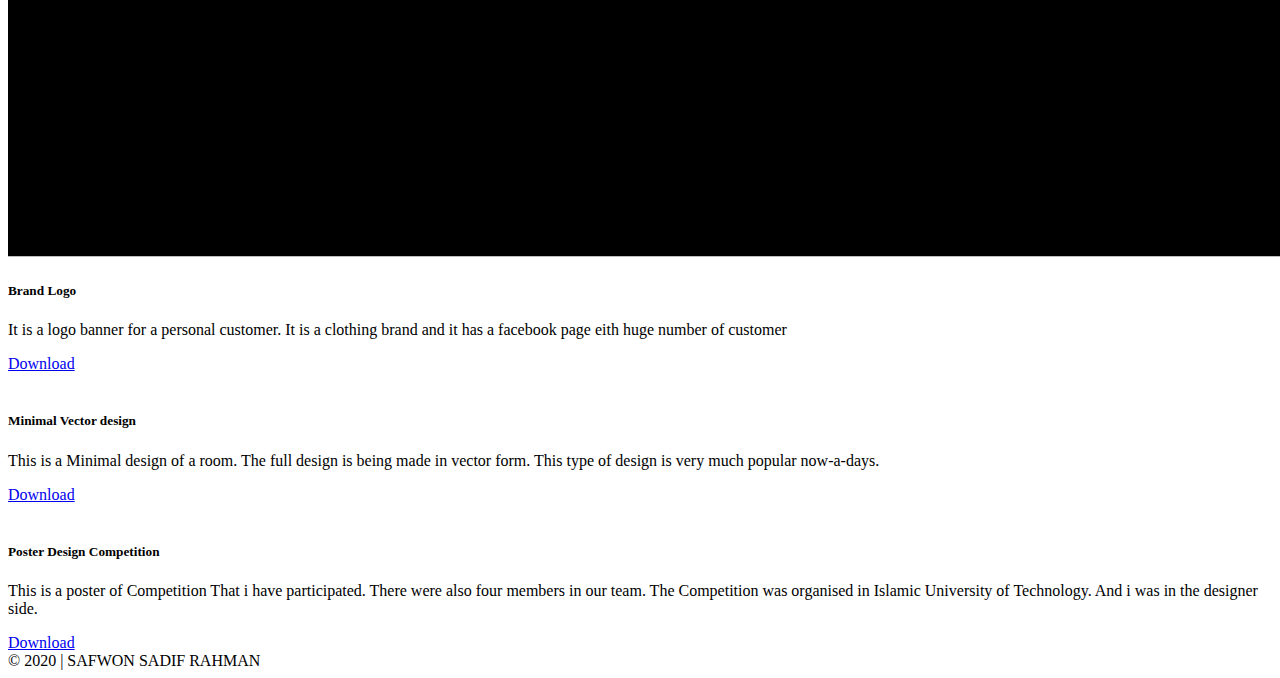
==== commit b5a99307: "changed size of image" ====
--- a/main.html
+++ b/main.html
@@ -192,6 +192,35 @@
                         </div>
                     </div>
                 </div>
+
+                <div class="col-lg-4 mb-3">
+                    <div class="card">
+                        <img class=" card-img-top" src="./illustrator/cardlogo.png" alt="">
+                        <div class="card-body">
+                            <h5 class="card-title bg-warning">Visitng Card</h5>
+                            <p class="card-text"> It is a visitng card for a personal customer.
+                                It is a clothing brand and it has a facebook page eith huge number of customer </p>
+                            <a href="./illustrator/cardlogo.png" class="btn btn-outline-success btn-sm"
+                                download="cover">Download</a>
+                            <a href="#" class="btn btn-outline-danger "><i class="far fa-heart"></i></a>
+                        </div>
+                    </div>
+                </div>
+
+
+                <div class="col-lg-4 mb-3">
+                    <div class="card">
+                        <img class=" card-img-top" src="./illustrator/glamfreak.png" alt="">
+                        <div class="card-body">
+                            <h5 class="card-title bg-warning">Visitng Card</h5>
+                            <p class="card-text"> It is a visitng card for a personal customer.
+                                It is a clothing brand and it has a facebook page eith huge number of customer </p>
+                            <a href="./illustrator/glamefreak.png" class="btn btn-outline-success btn-sm"
+                                download="cover">Download</a>
+                            <a href="#" class="btn btn-outline-danger "><i class="far fa-heart"></i></a>
+                        </div>
+                    </div>
+                </div>
                
                 <div class="col-lg-4 mb-3">
                     <div class="card">
@@ -235,34 +264,7 @@
                         </div>
                     </div>
                 </div>
-                <div class="col-lg-4 mb-3">
-                    <div class="card">
-                        <img class=" card-img-top" src="./illustrator/cardlogo.png" alt="">
-                        <div class="card-body">
-                            <h5 class="card-title bg-warning">Visitng Card</h5>
-                            <p class="card-text"> It is a visitng card for a personal customer.
-                                It is a clothing brand and it has a facebook page eith huge number of customer </p>
-                            <a href="./illustrator/cardlogo.png" class="btn btn-outline-success btn-sm"
-                                download="cover">Download</a>
-                            <a href="#" class="btn btn-outline-danger "><i class="far fa-heart"></i></a>
-                        </div>
-                    </div>
-                </div>
-
-
-                <div class="col-lg-4 mb-3">
-                    <div class="card">
-                        <img class=" card-img-top" src="./illustrator/glamfreak.png" alt="">
-                        <div class="card-body">
-                            <h5 class="card-title bg-warning">Visitng Card</h5>
-                            <p class="card-text"> It is a visitng card for a personal customer.
-                                It is a clothing brand and it has a facebook page eith huge number of customer </p>
-                            <a href="./illustrator/glamefreak.png" class="btn btn-outline-success btn-sm"
-                                download="cover">Download</a>
-                            <a href="#" class="btn btn-outline-danger "><i class="far fa-heart"></i></a>
-                        </div>
-                    </div>
-                </div>
+               
 
 
             </div>
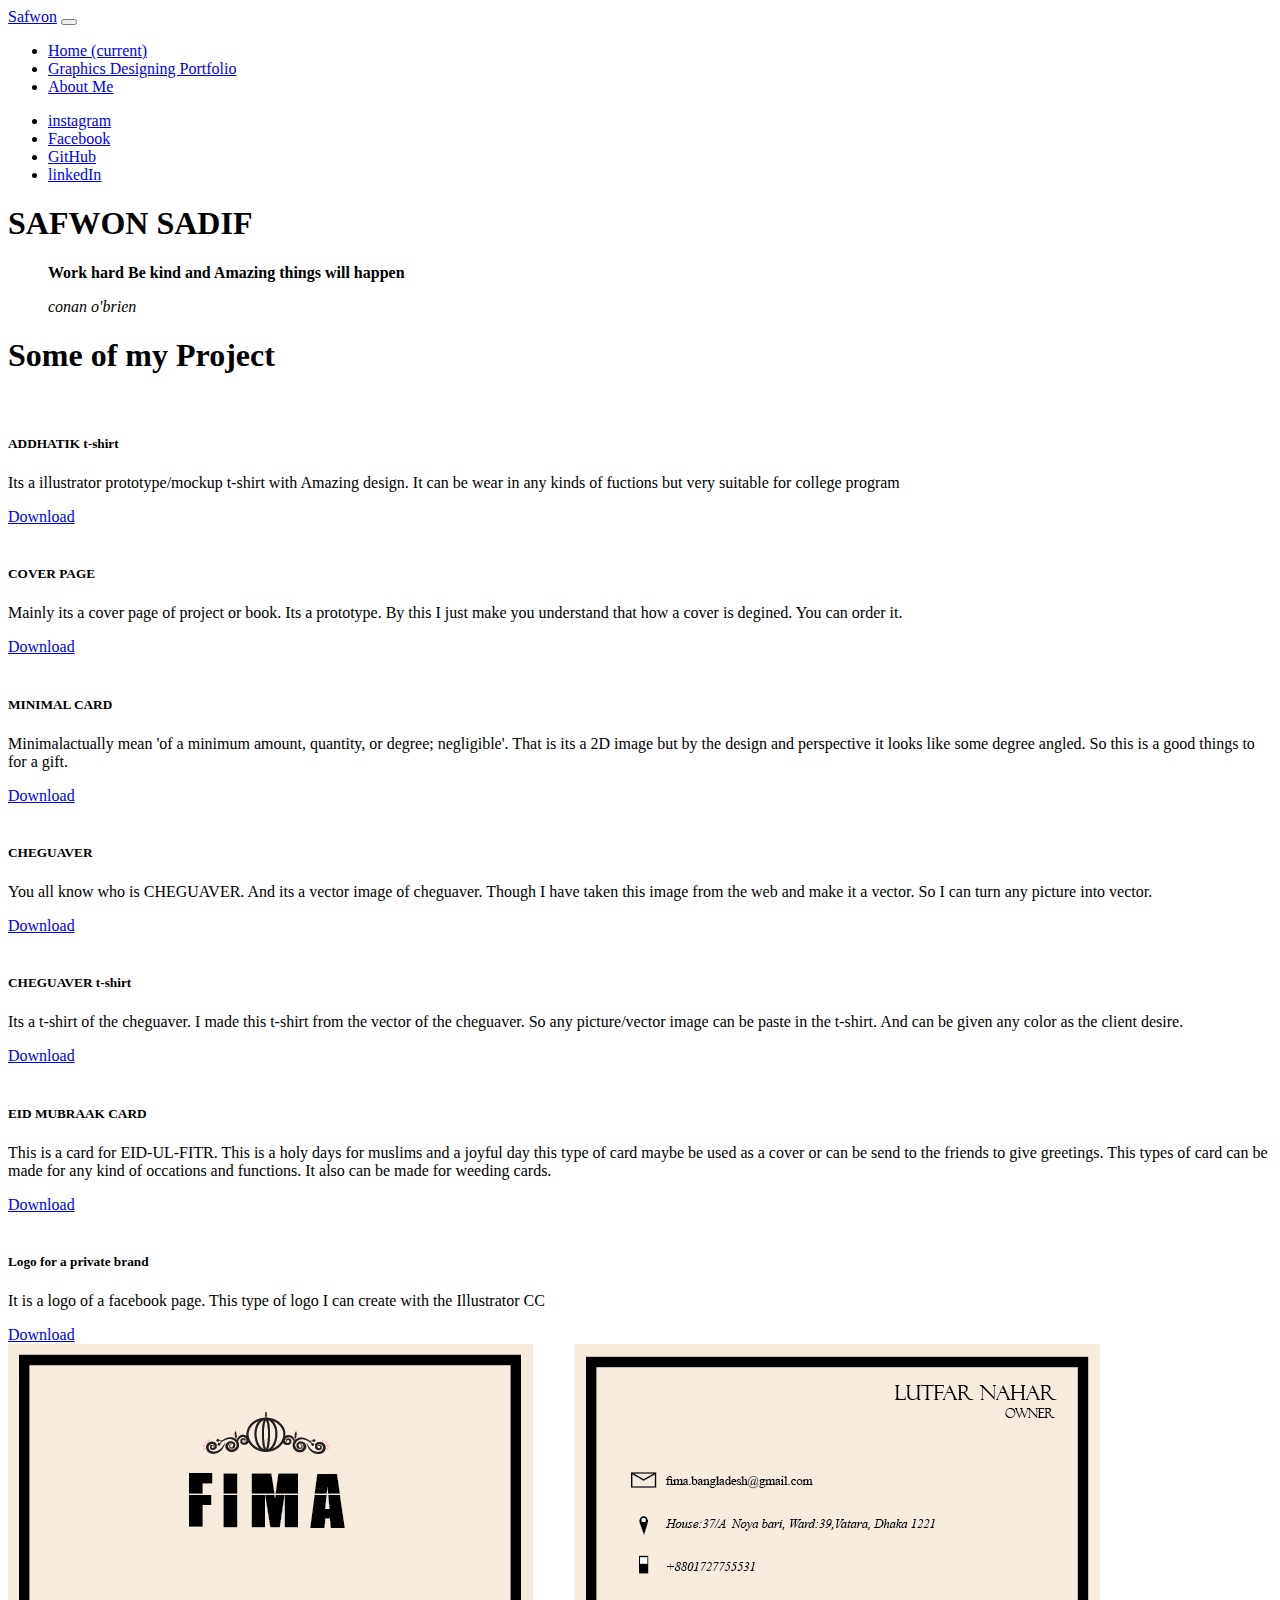
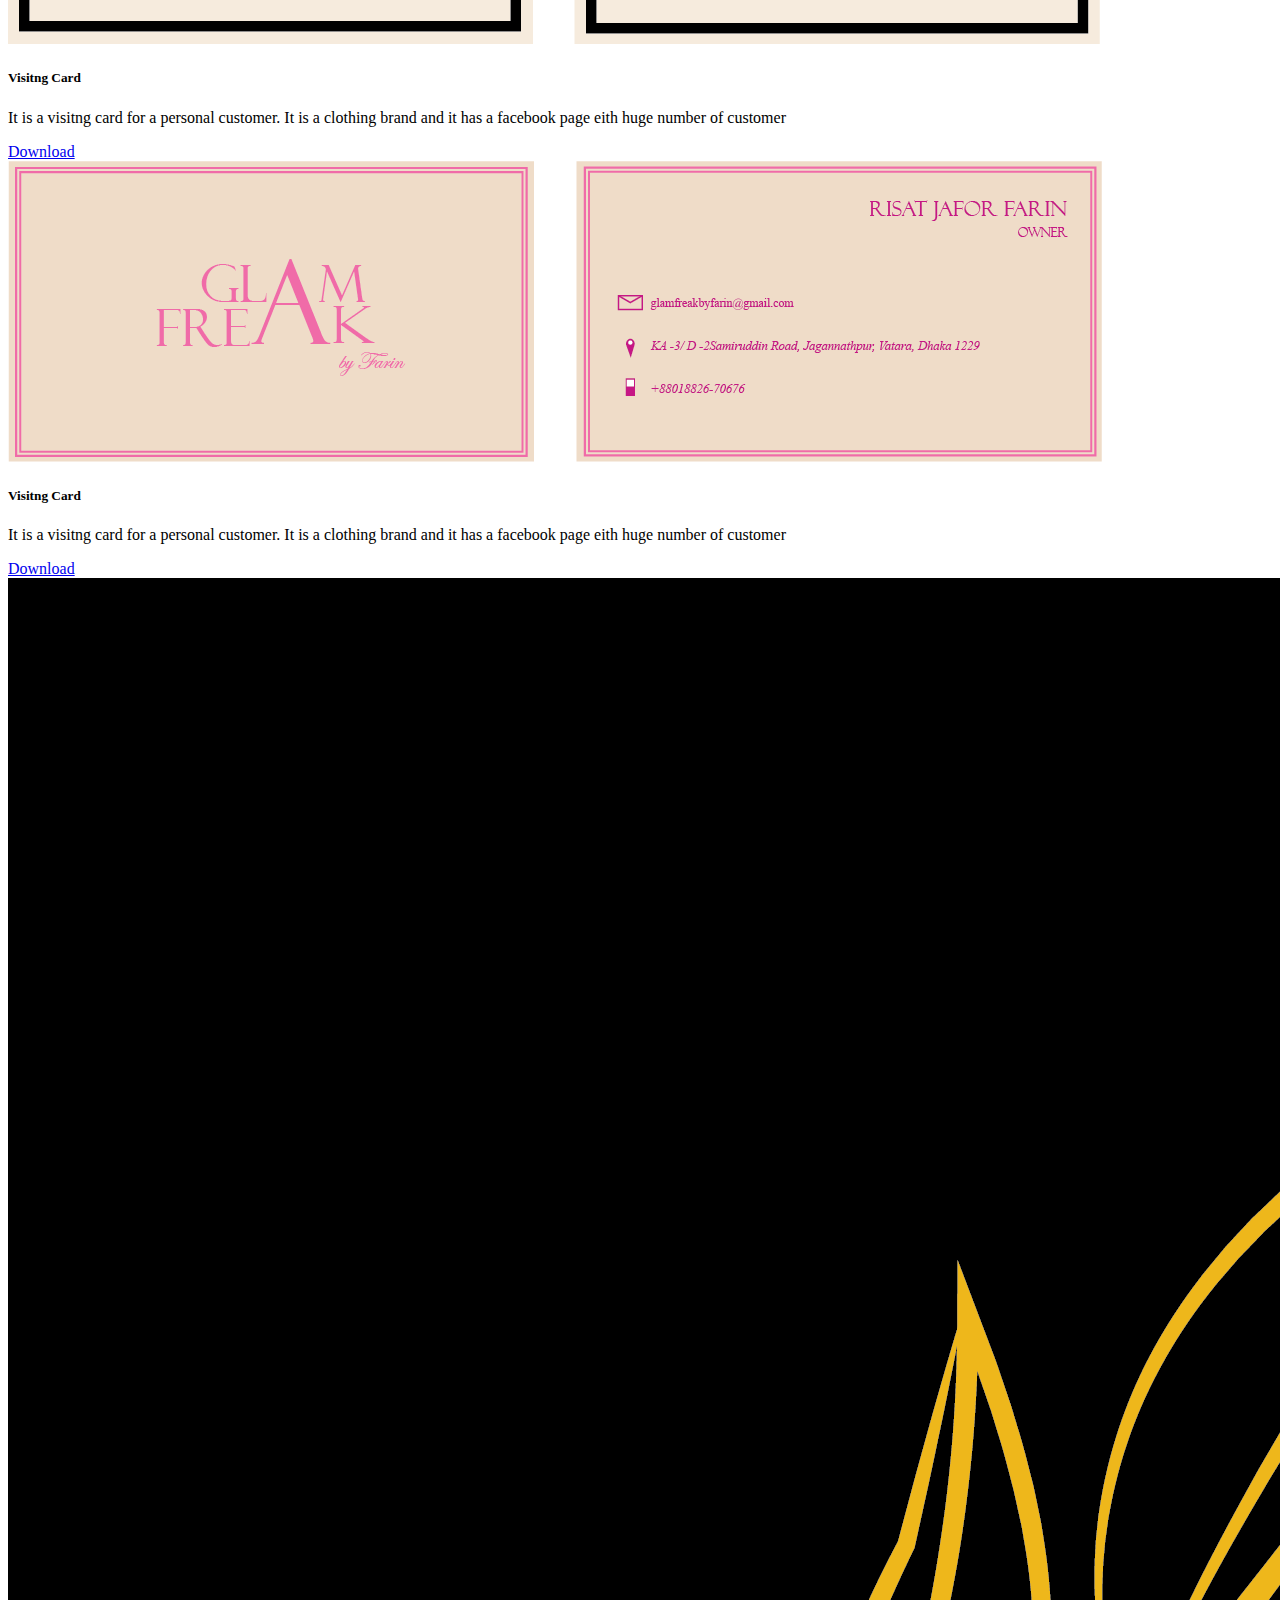
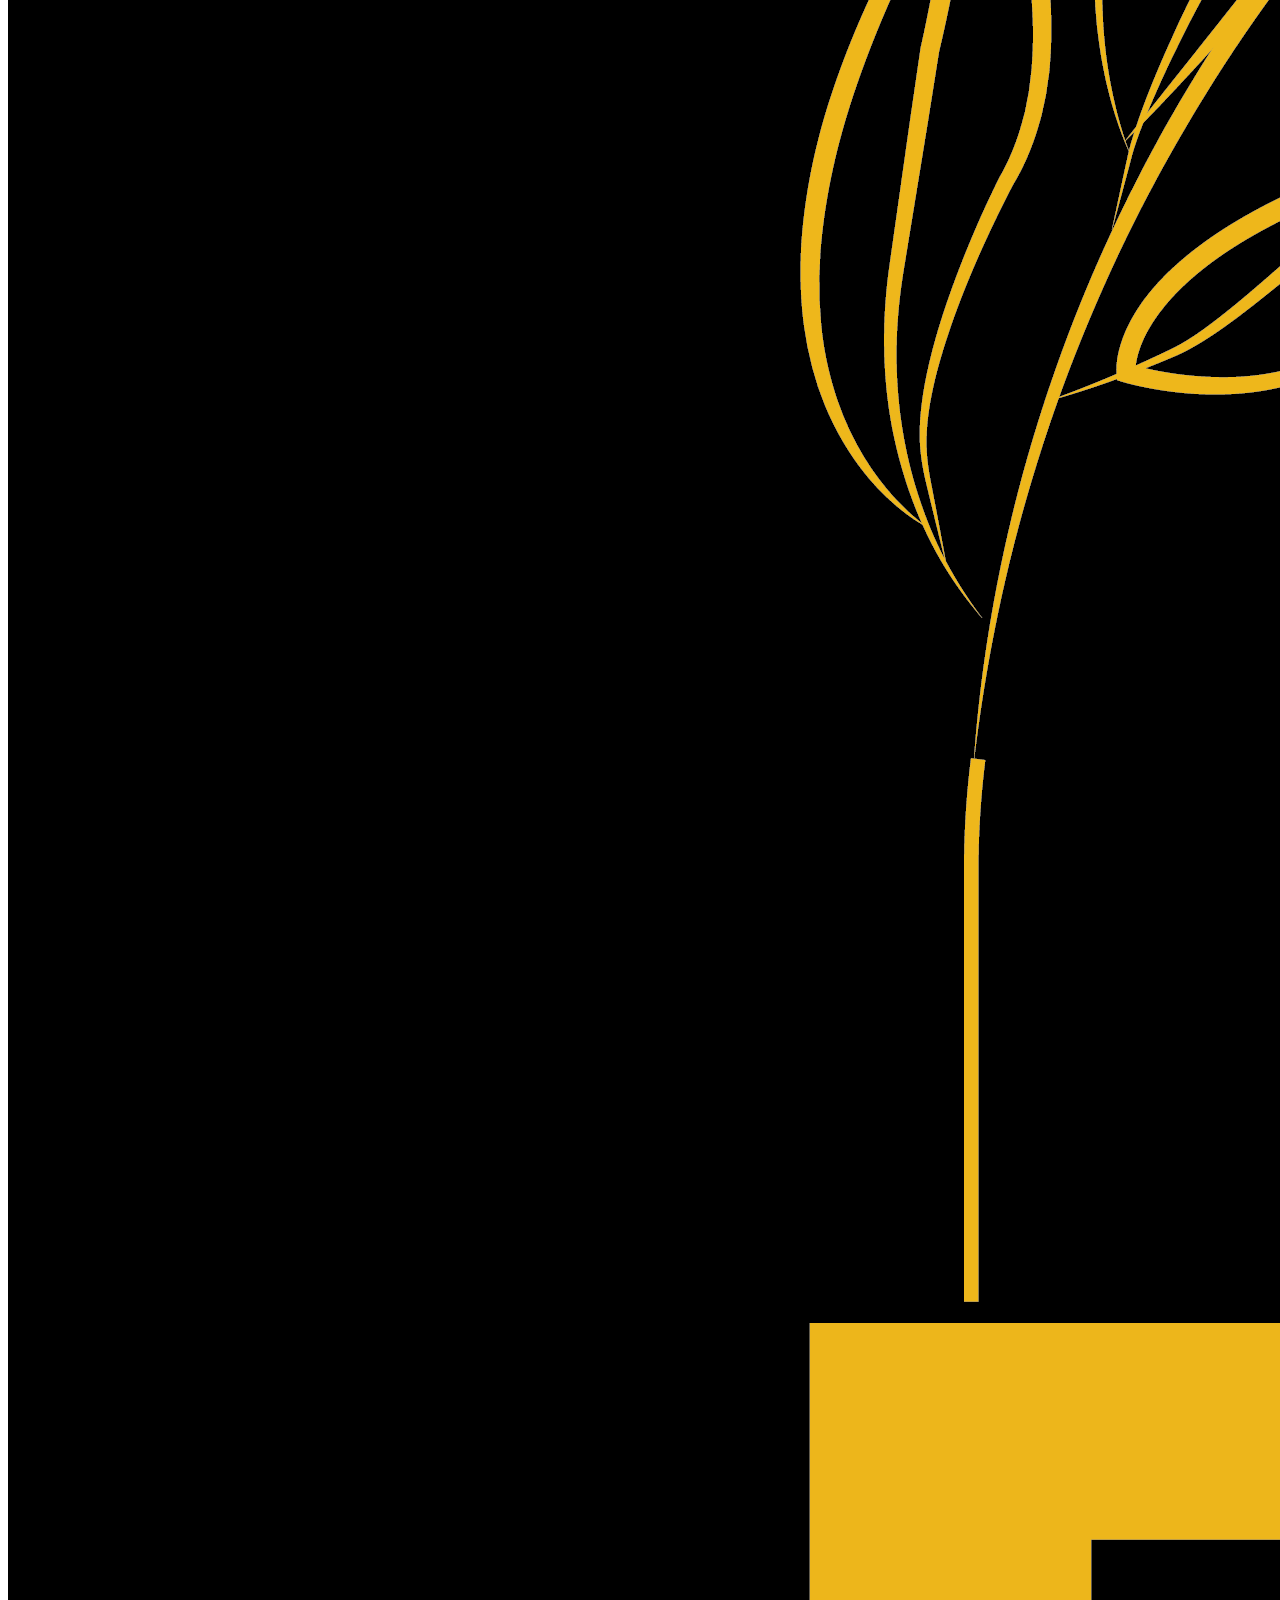
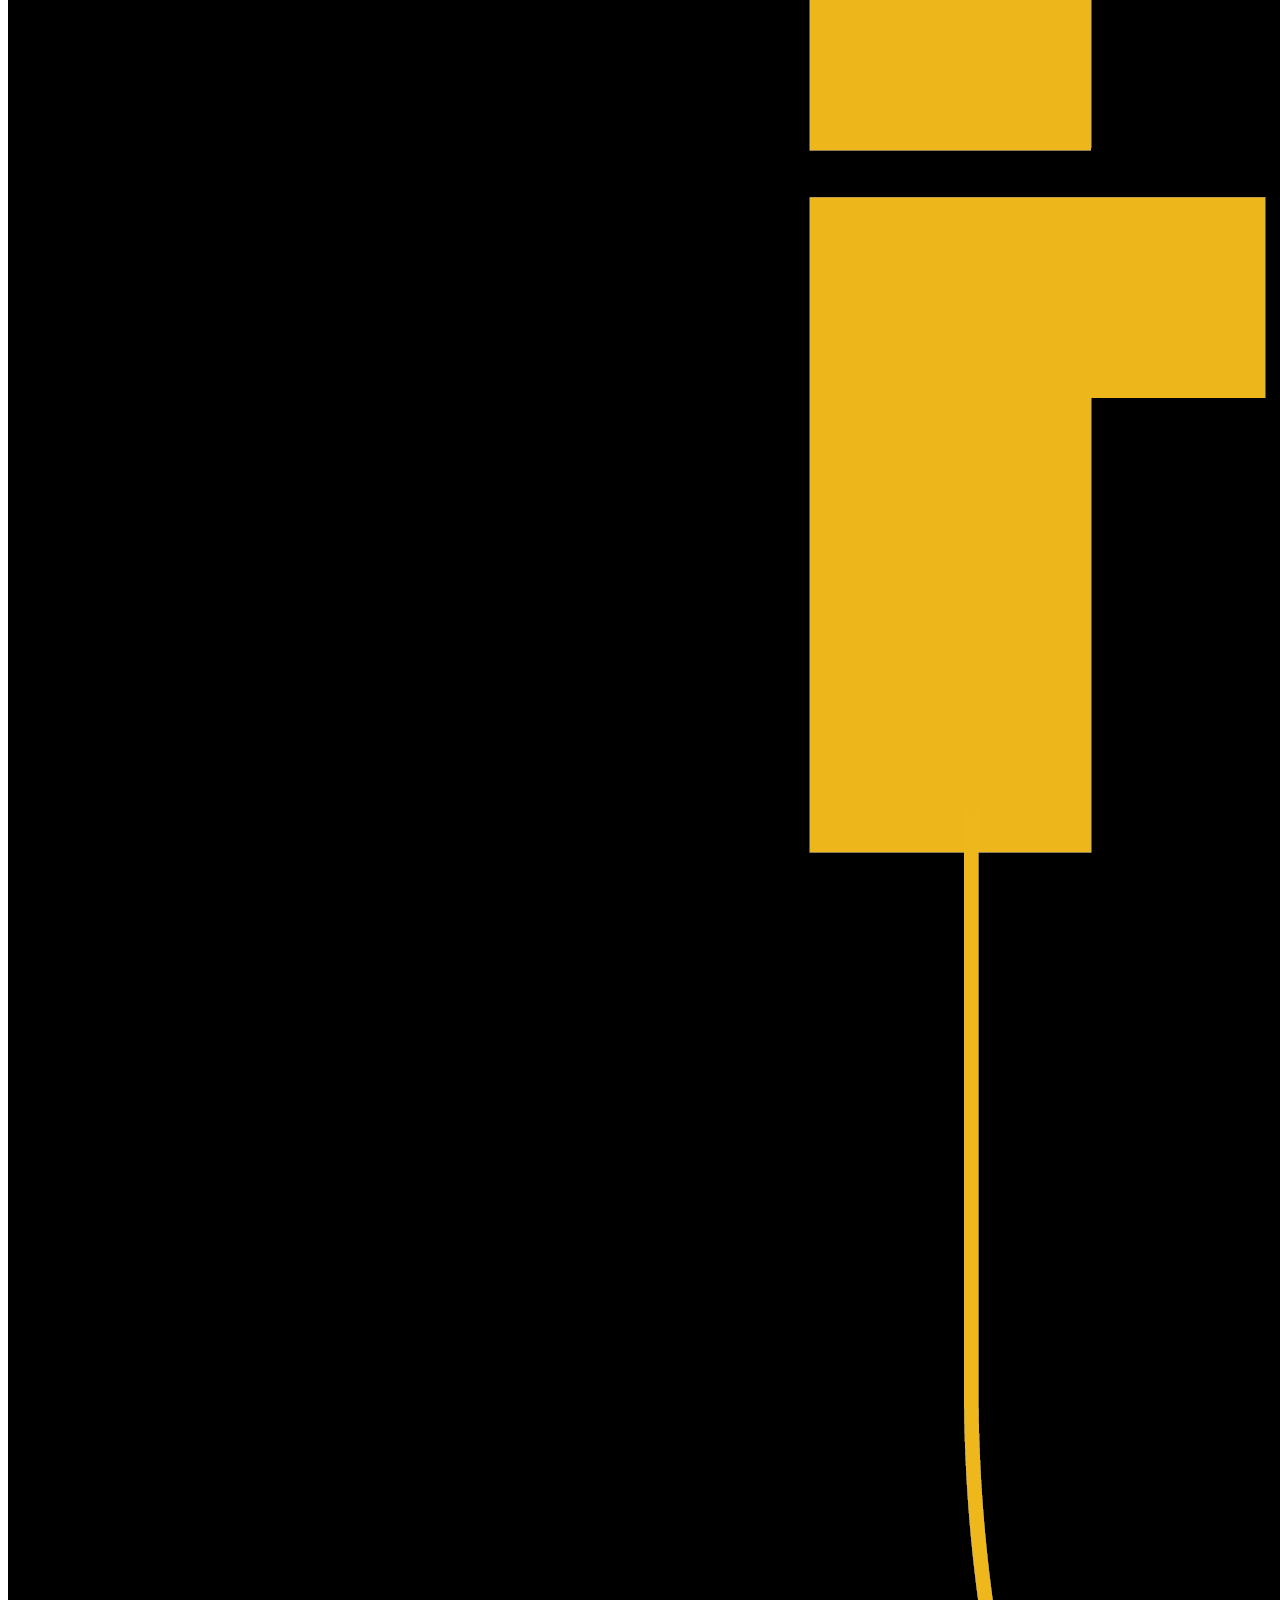
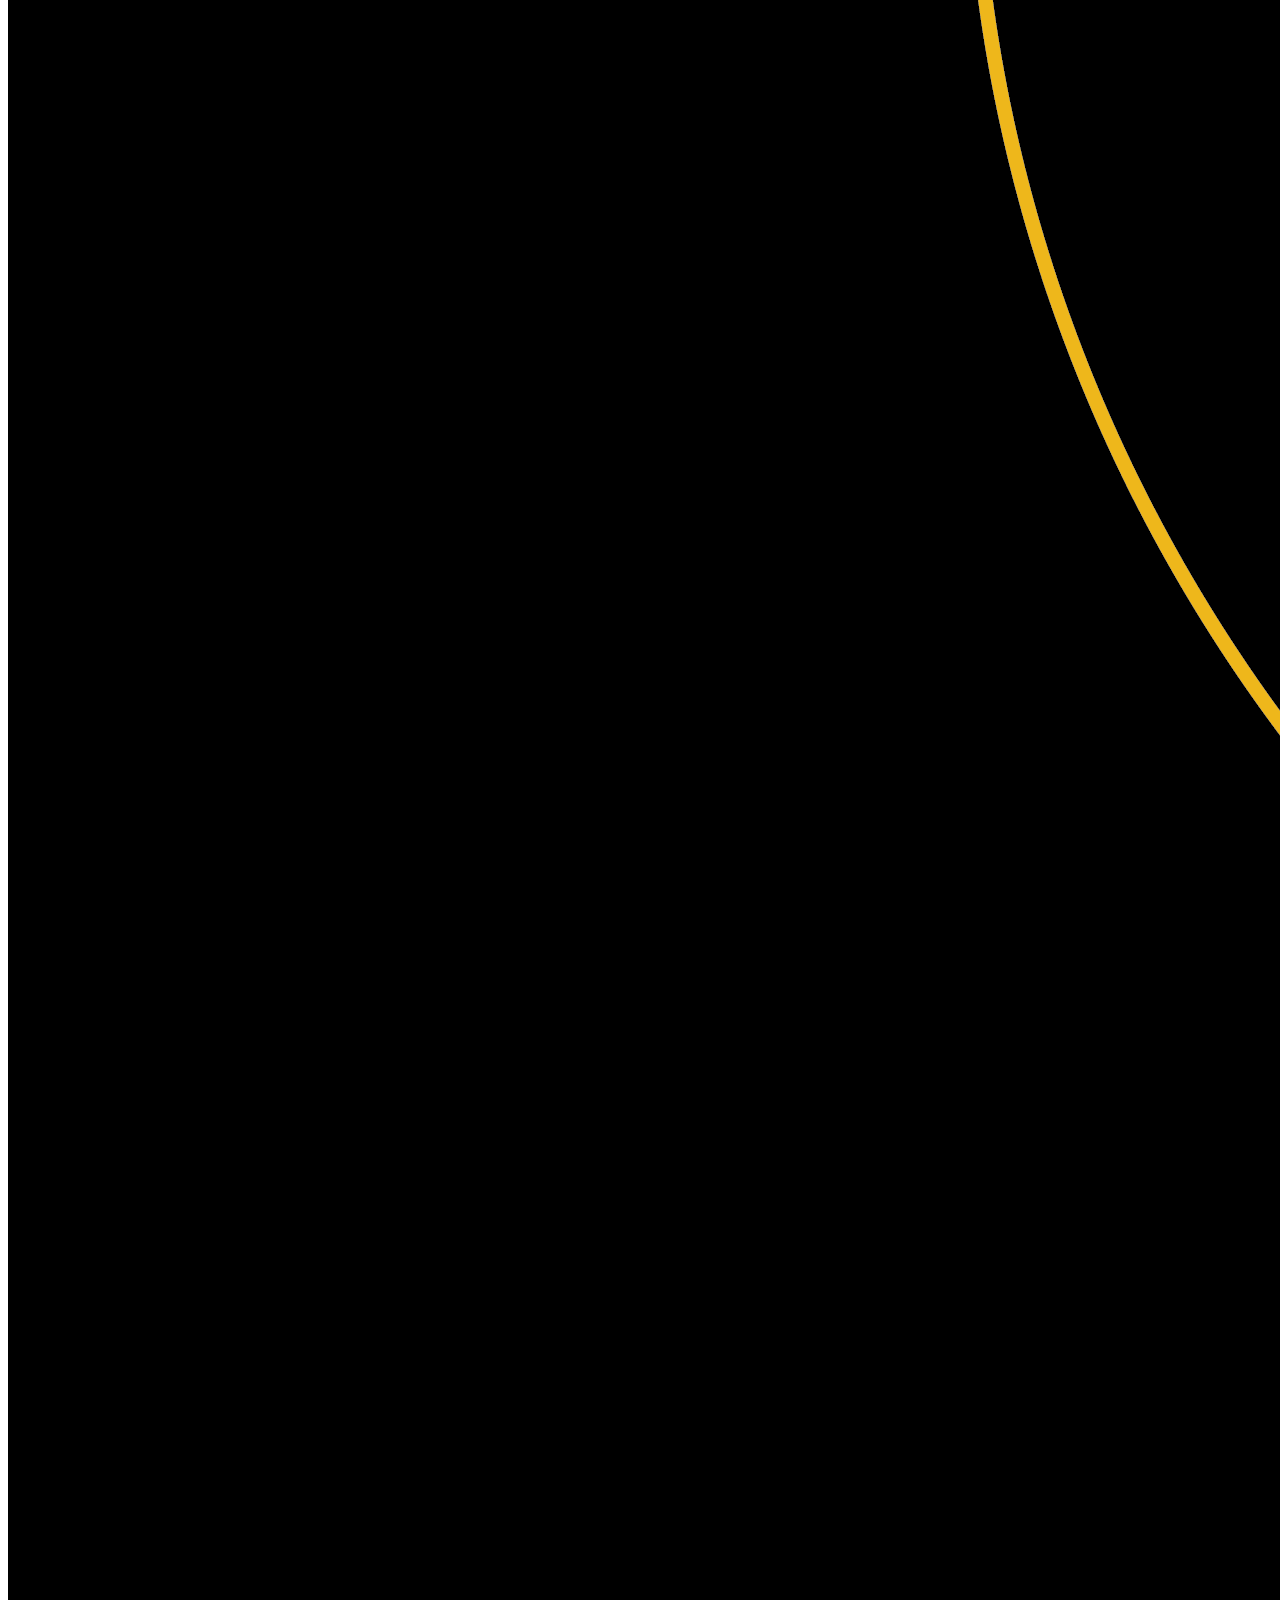
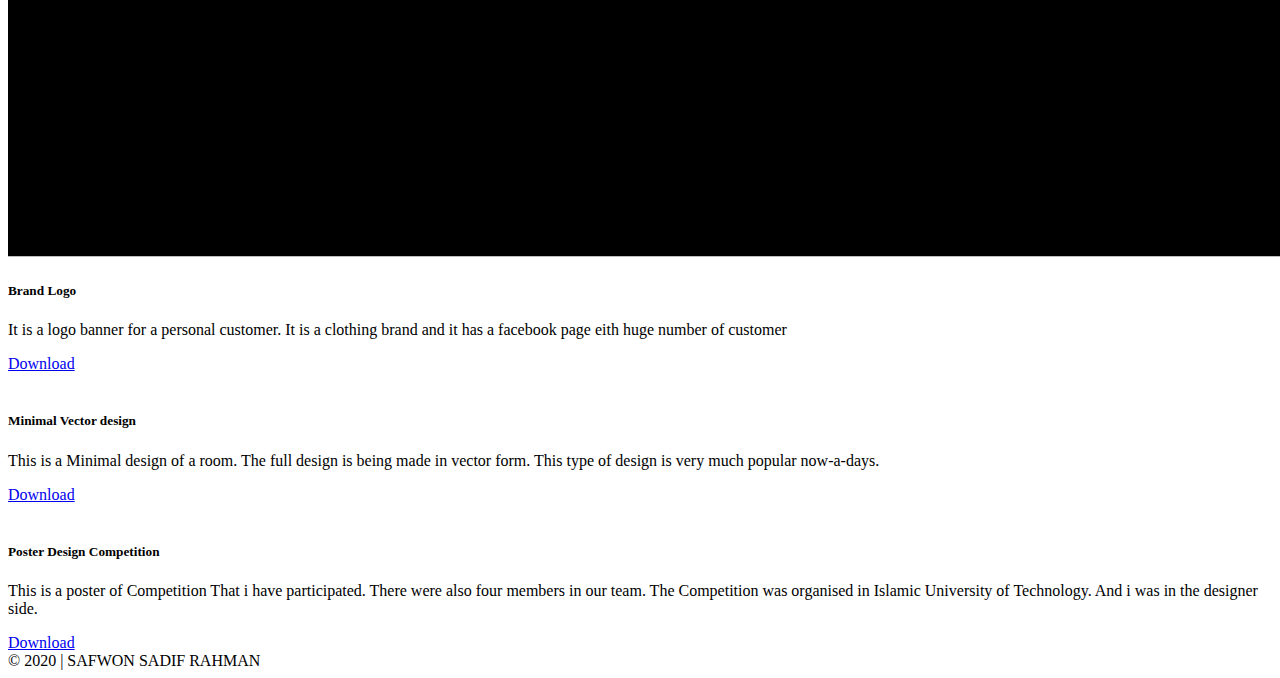
==== commit e35f82e6: "change the CV" ====
--- a/main.html
+++ b/main.html
@@ -37,7 +37,7 @@
                         <a class="nav-link" href="#"></span>Graphics Designing Portfolio</a>
                     </li>
                     <li class="nav-item ">
-                        <a class="nav-link" href="my_cv.html"></span>Education</a>
+                        <a class="nav-link" href="my_cv.html"></span>About Me </a>
                     </li>
 
 
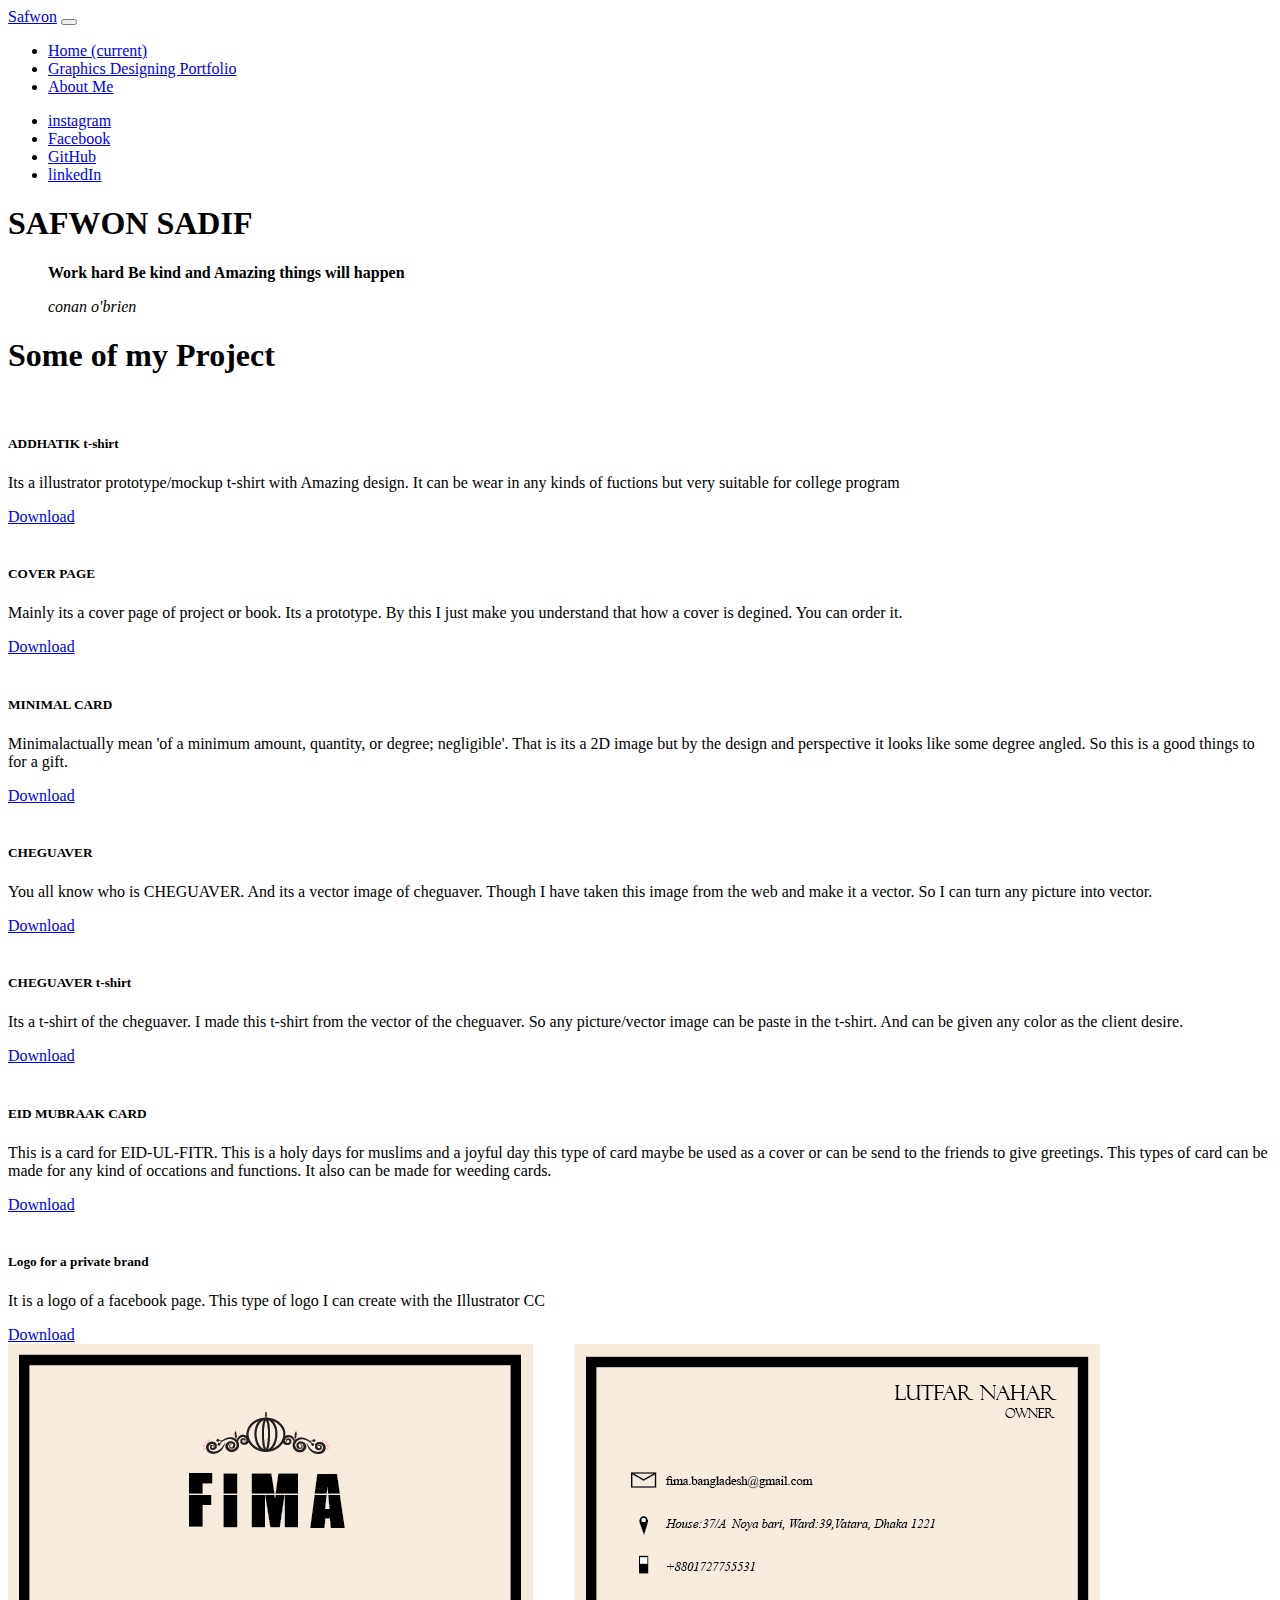
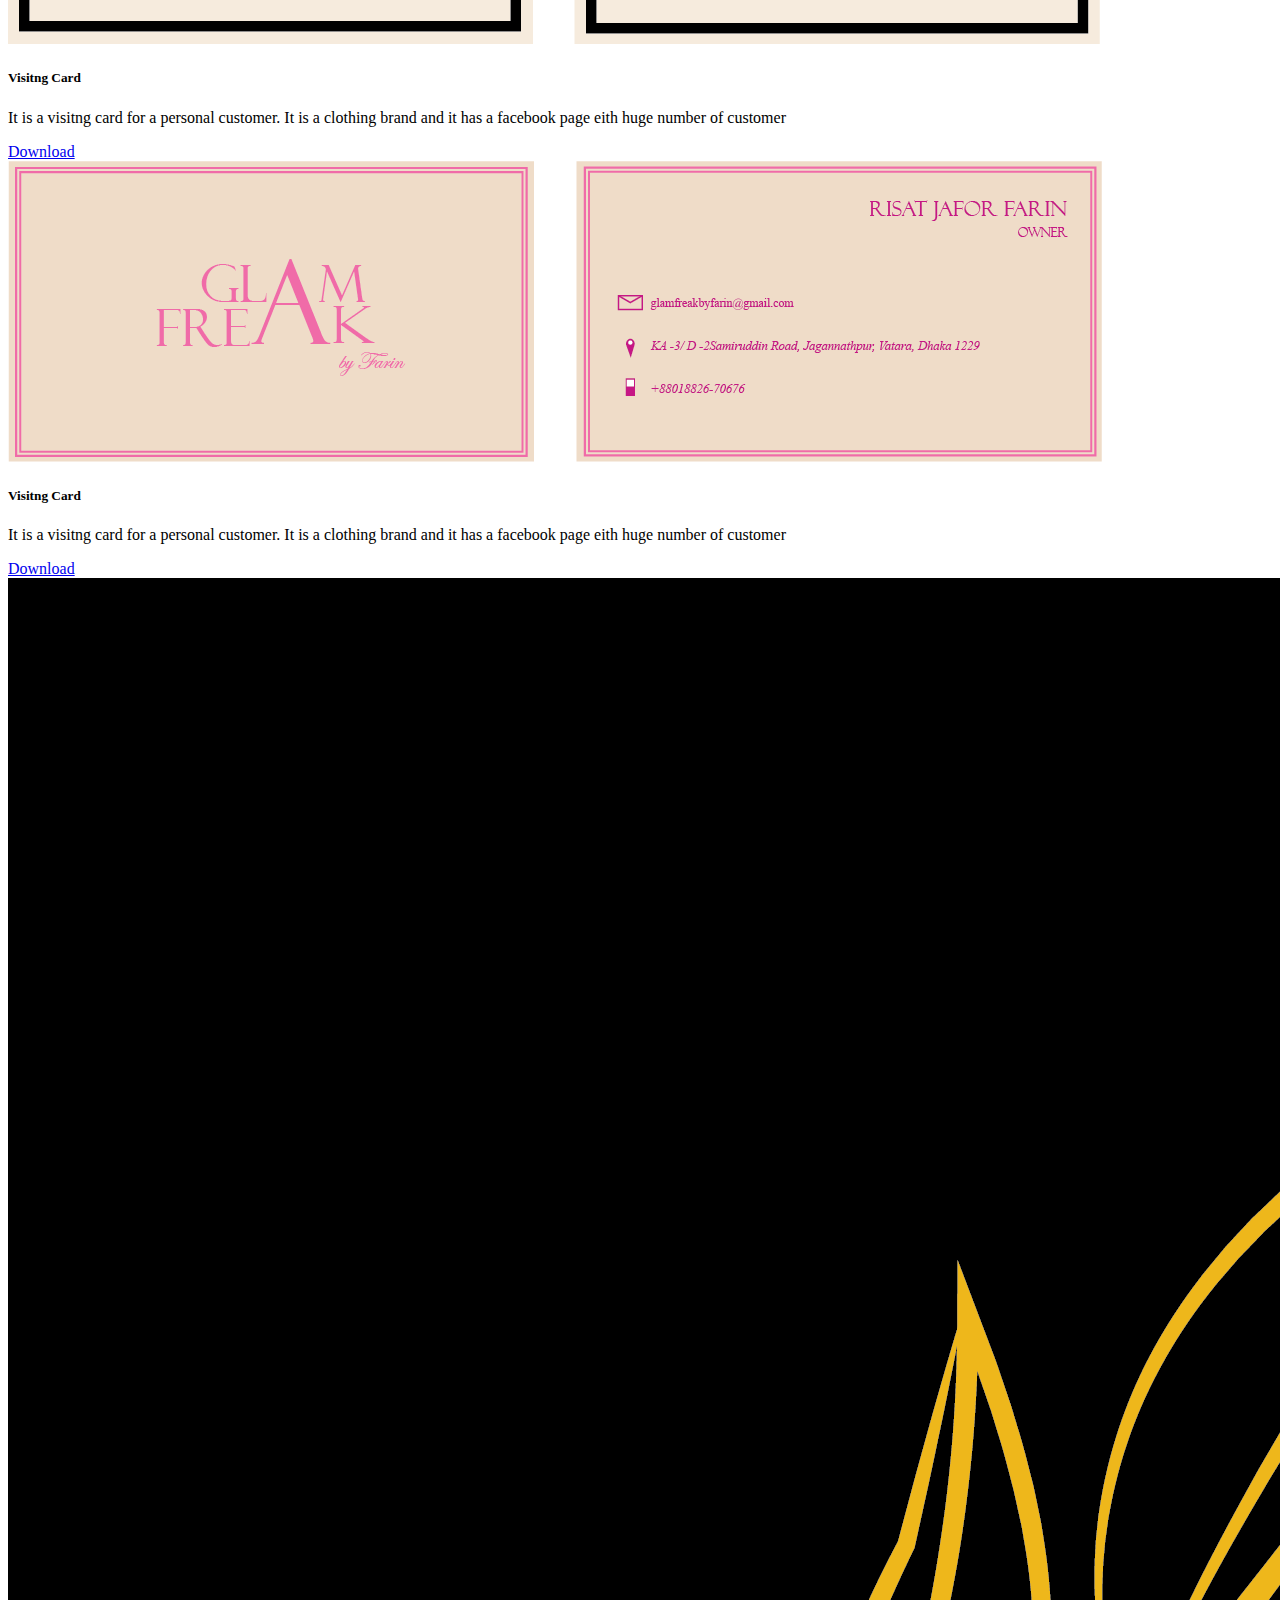
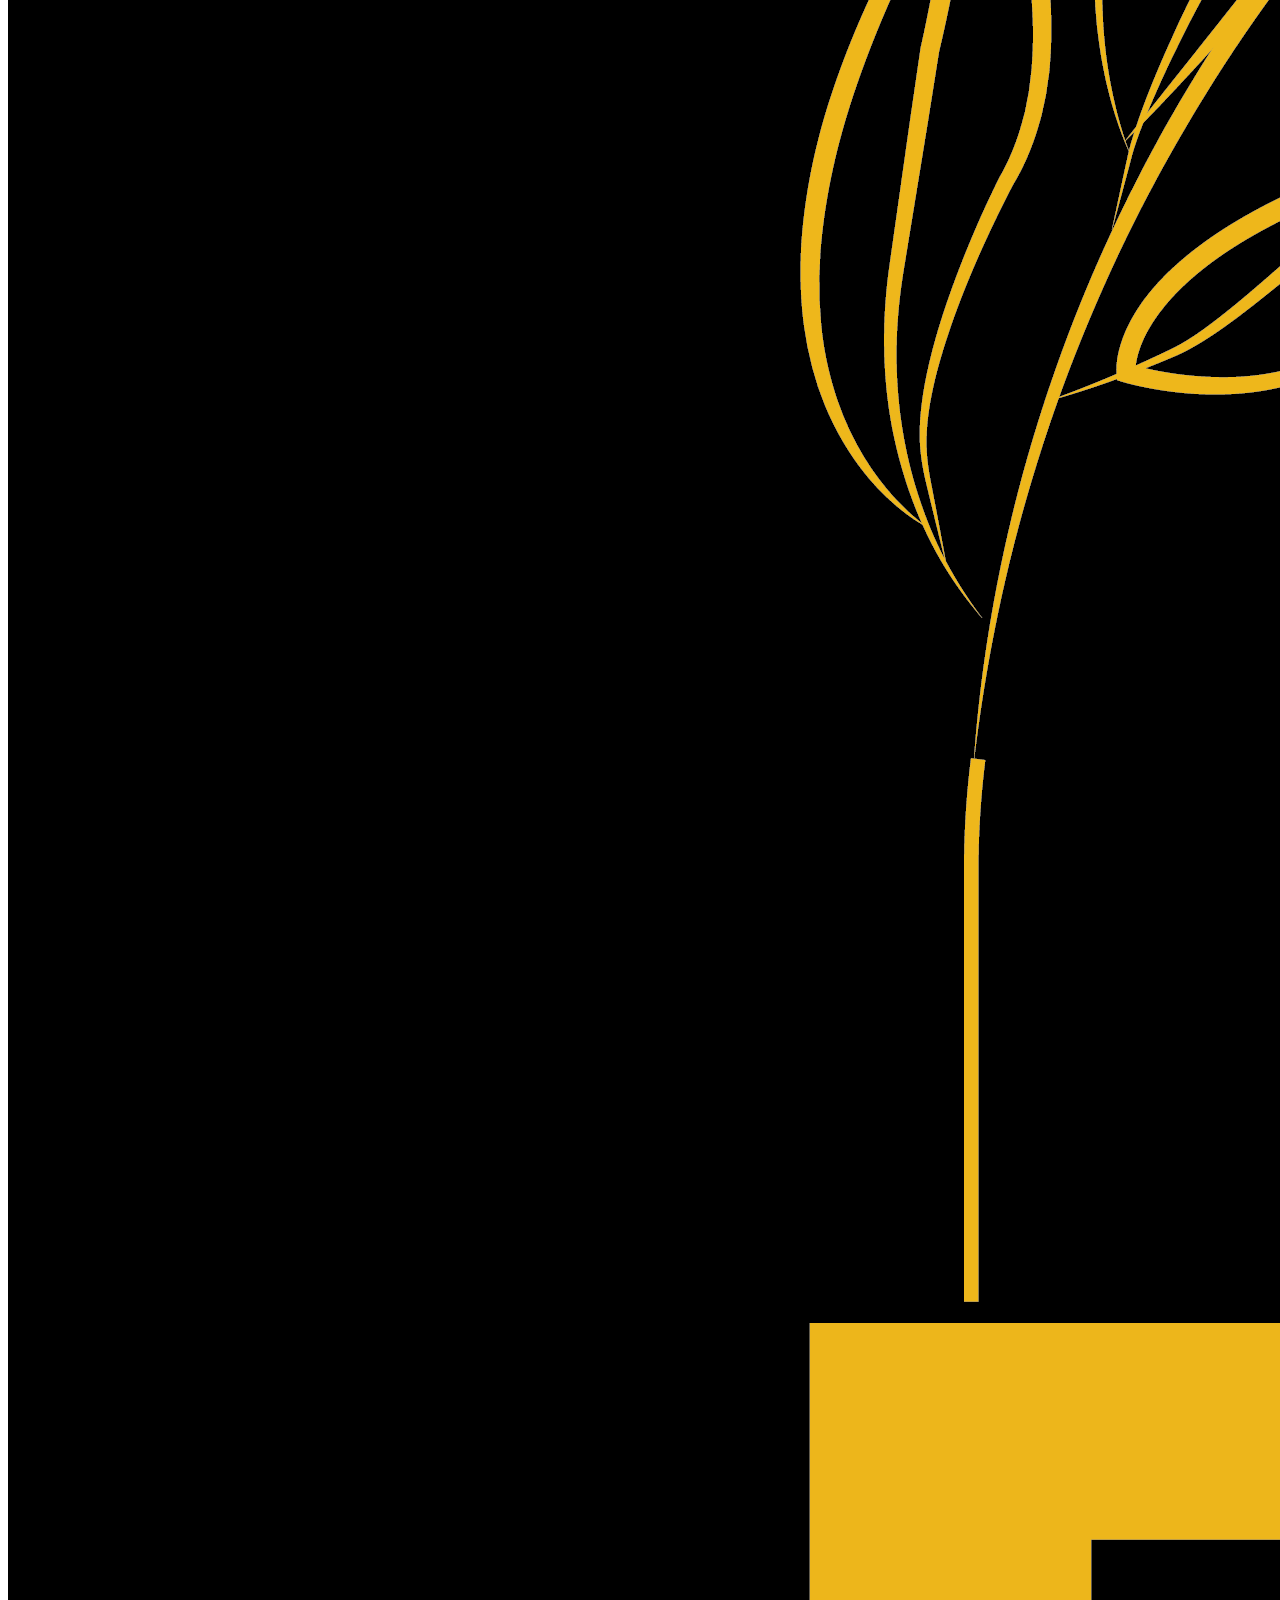
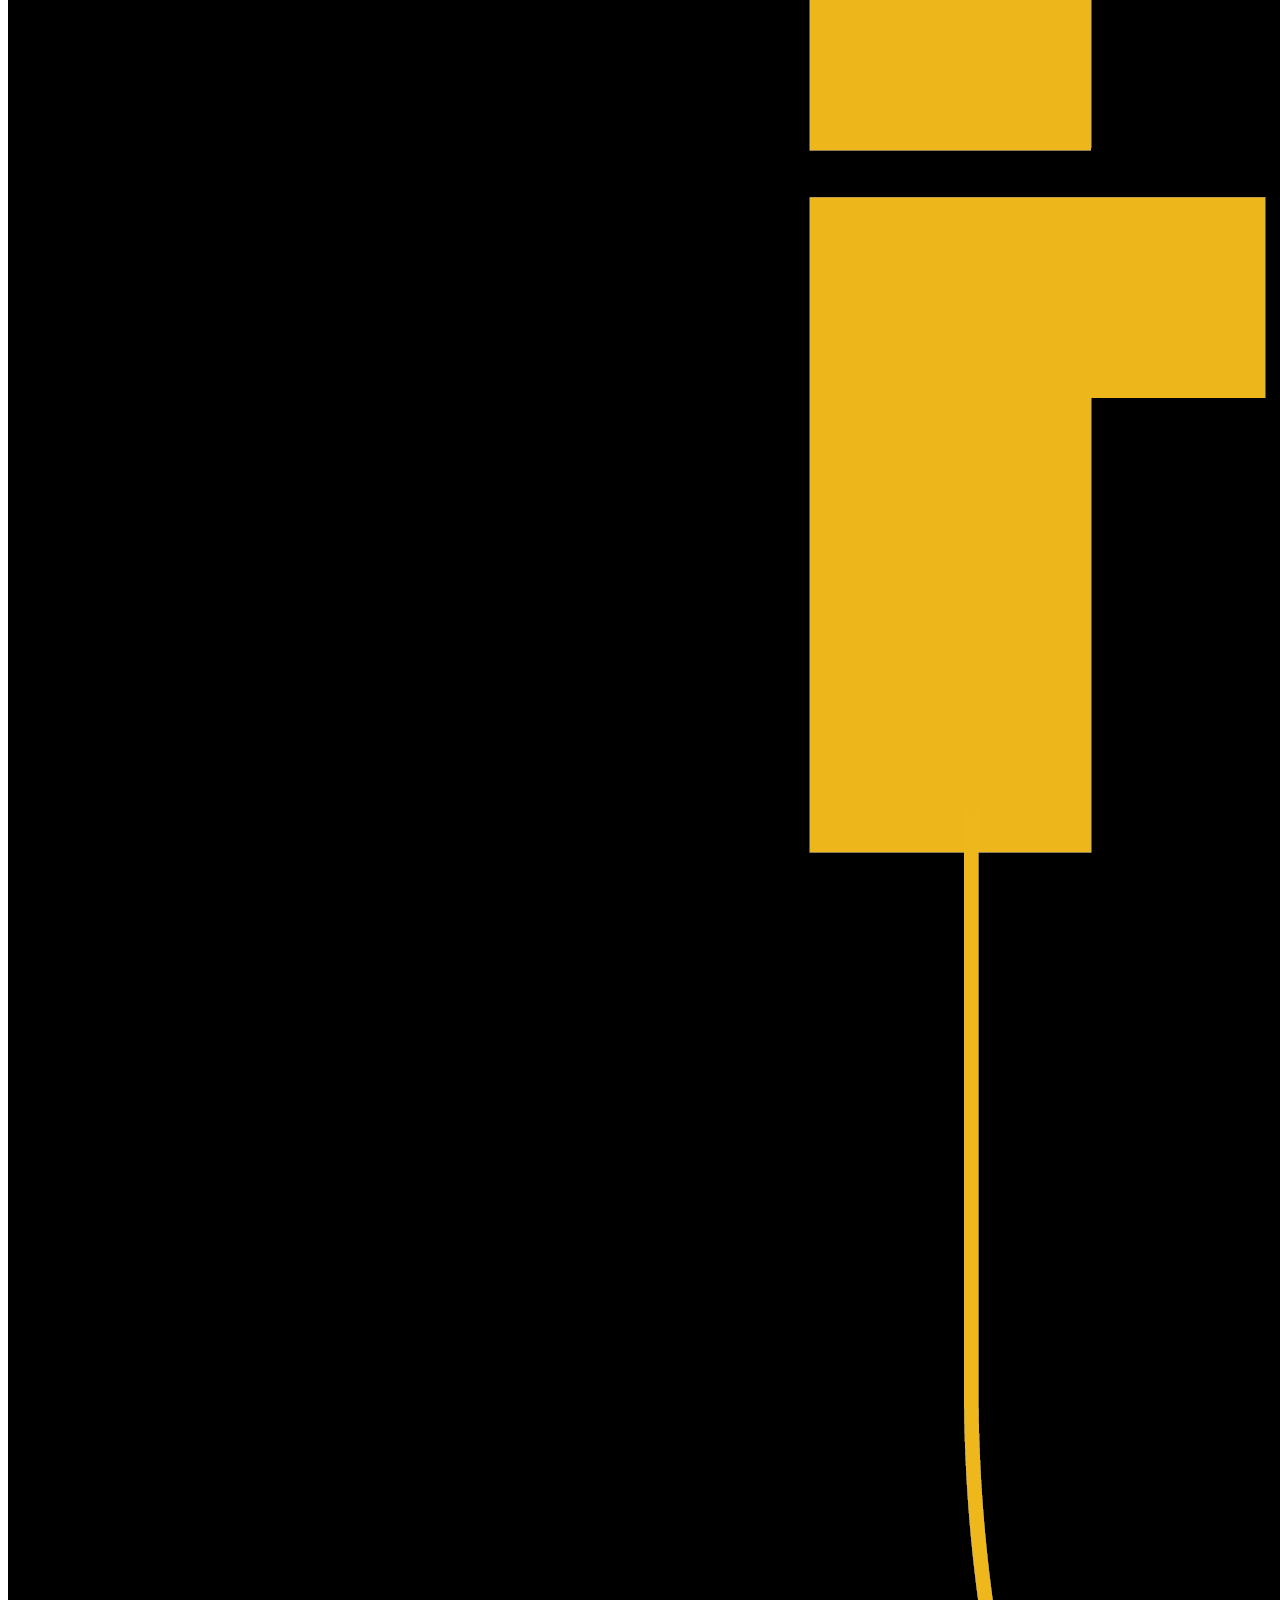
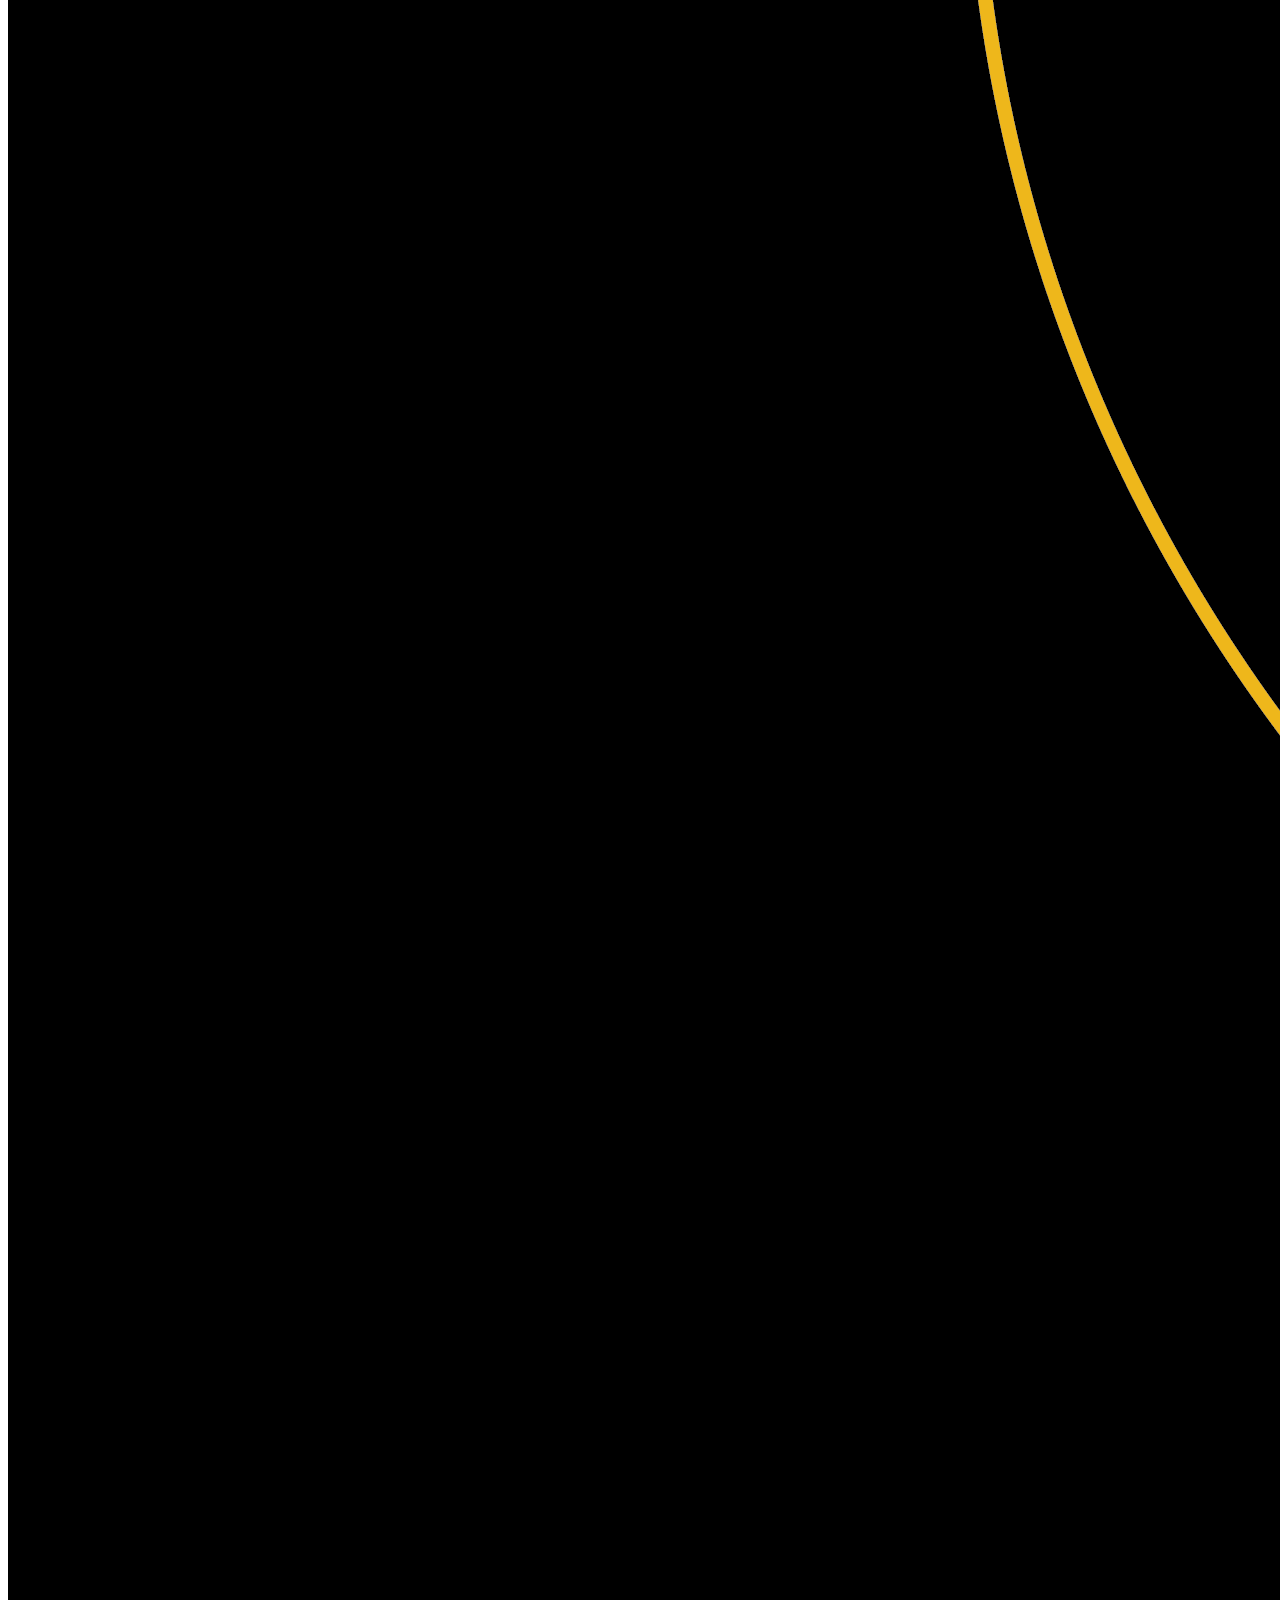
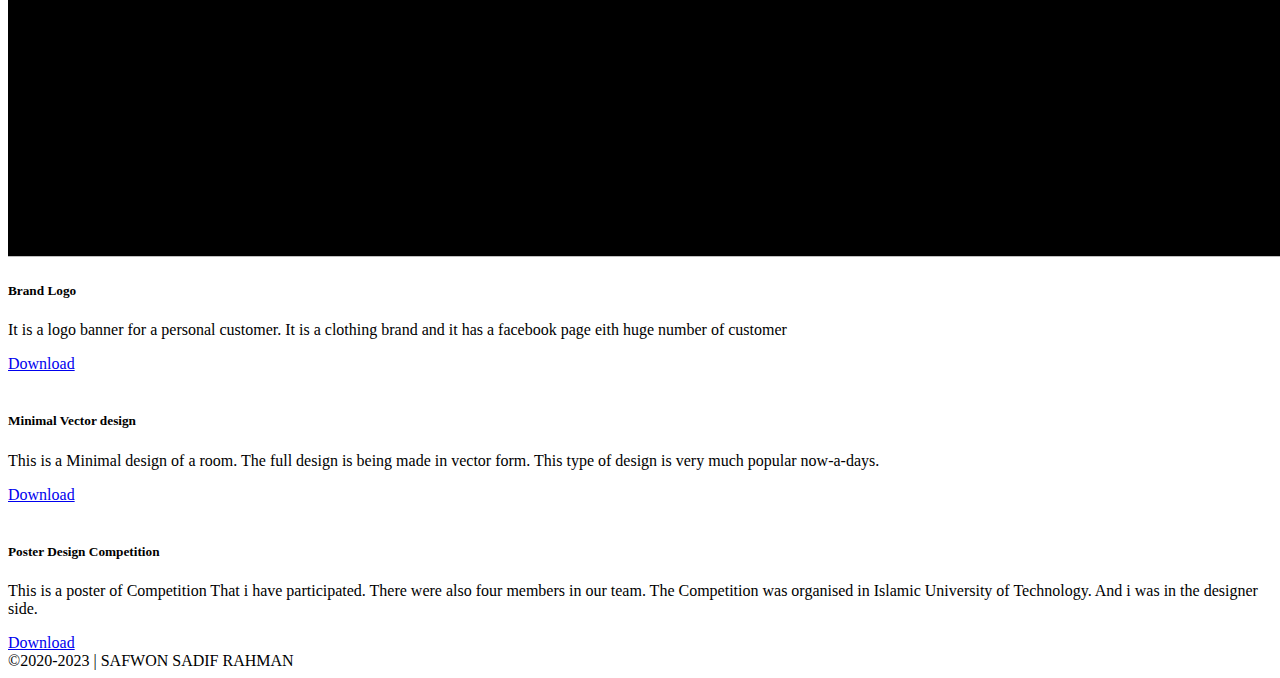
==== commit 88128754: "Change_cv_personal_info" ====
--- a/main.html
+++ b/main.html
@@ -275,7 +275,7 @@
 
 
 
-    <footer class="display-7 bottomline">© 2020 | SAFWON SADIF RAHMAN</footer>
+    <footer class="display-7 bottomline">©2020-2023 | SAFWON SADIF RAHMAN</footer>
 
 </body>
 
